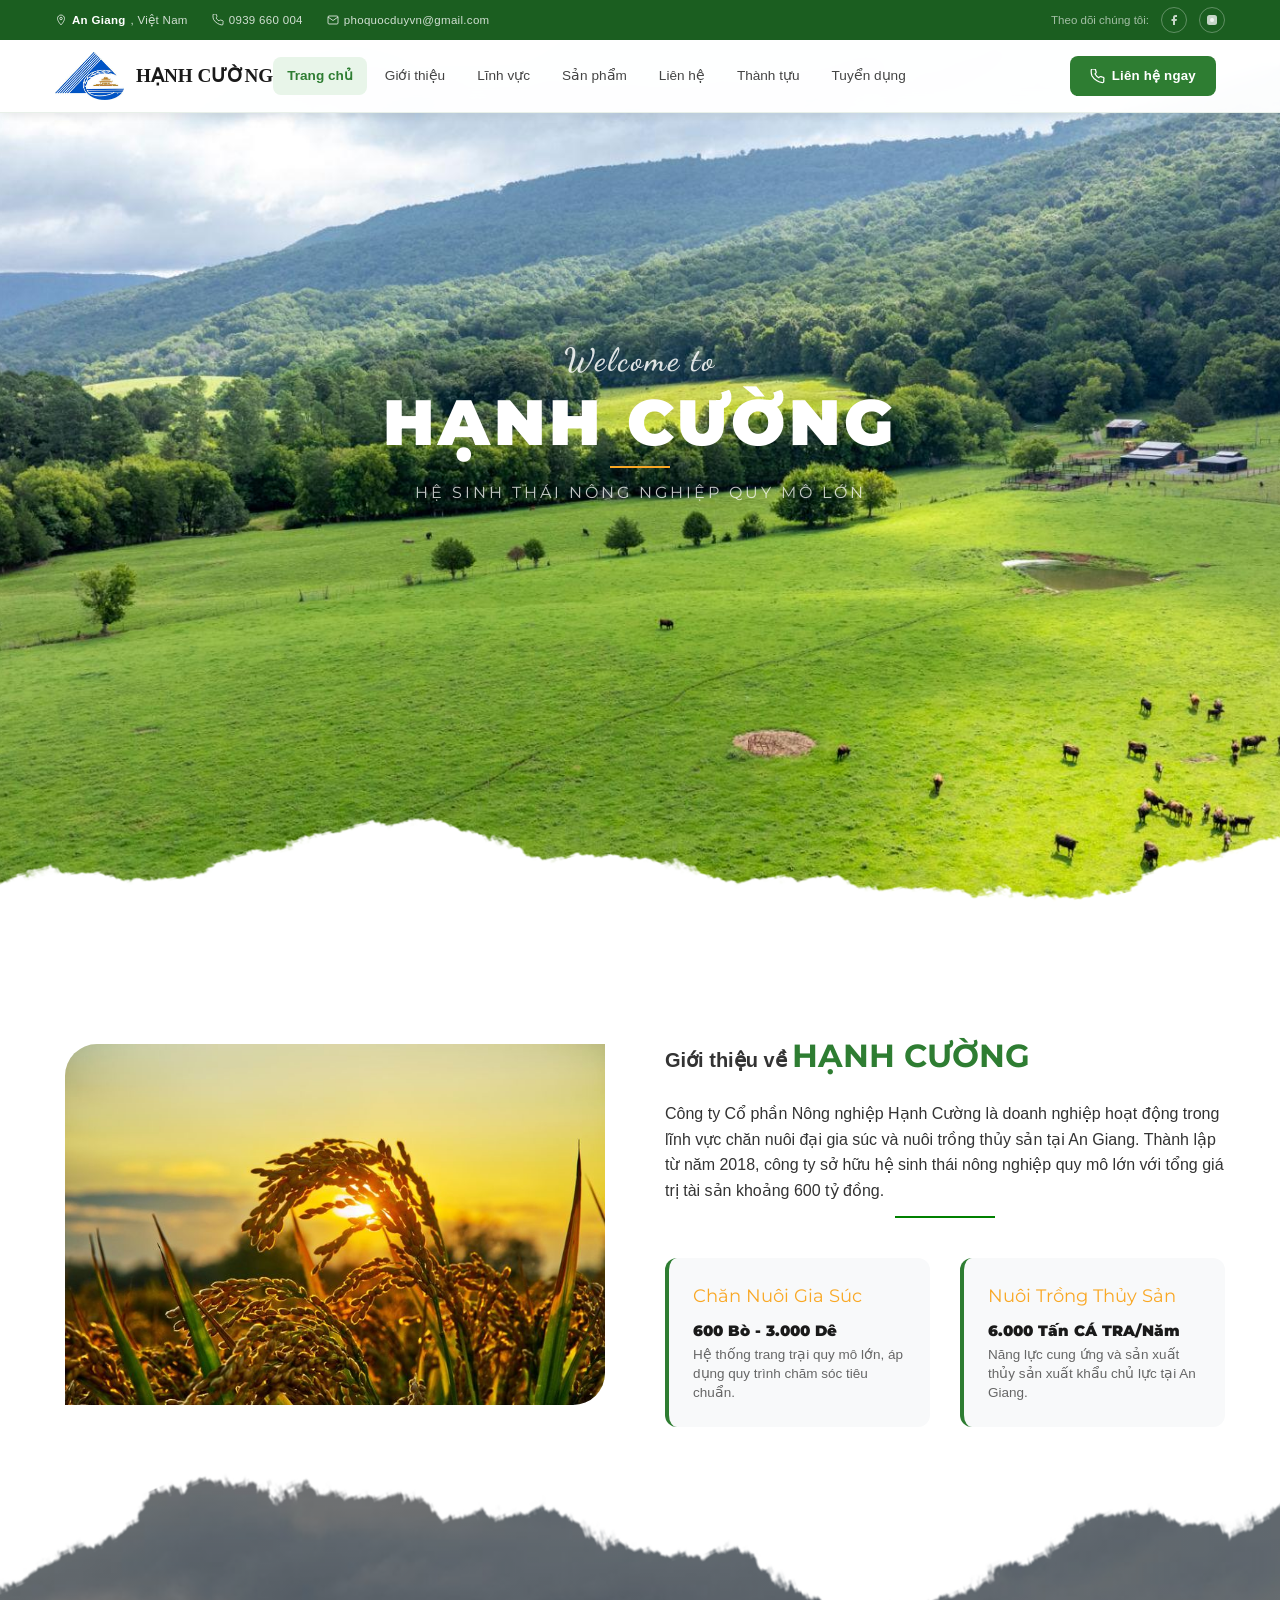
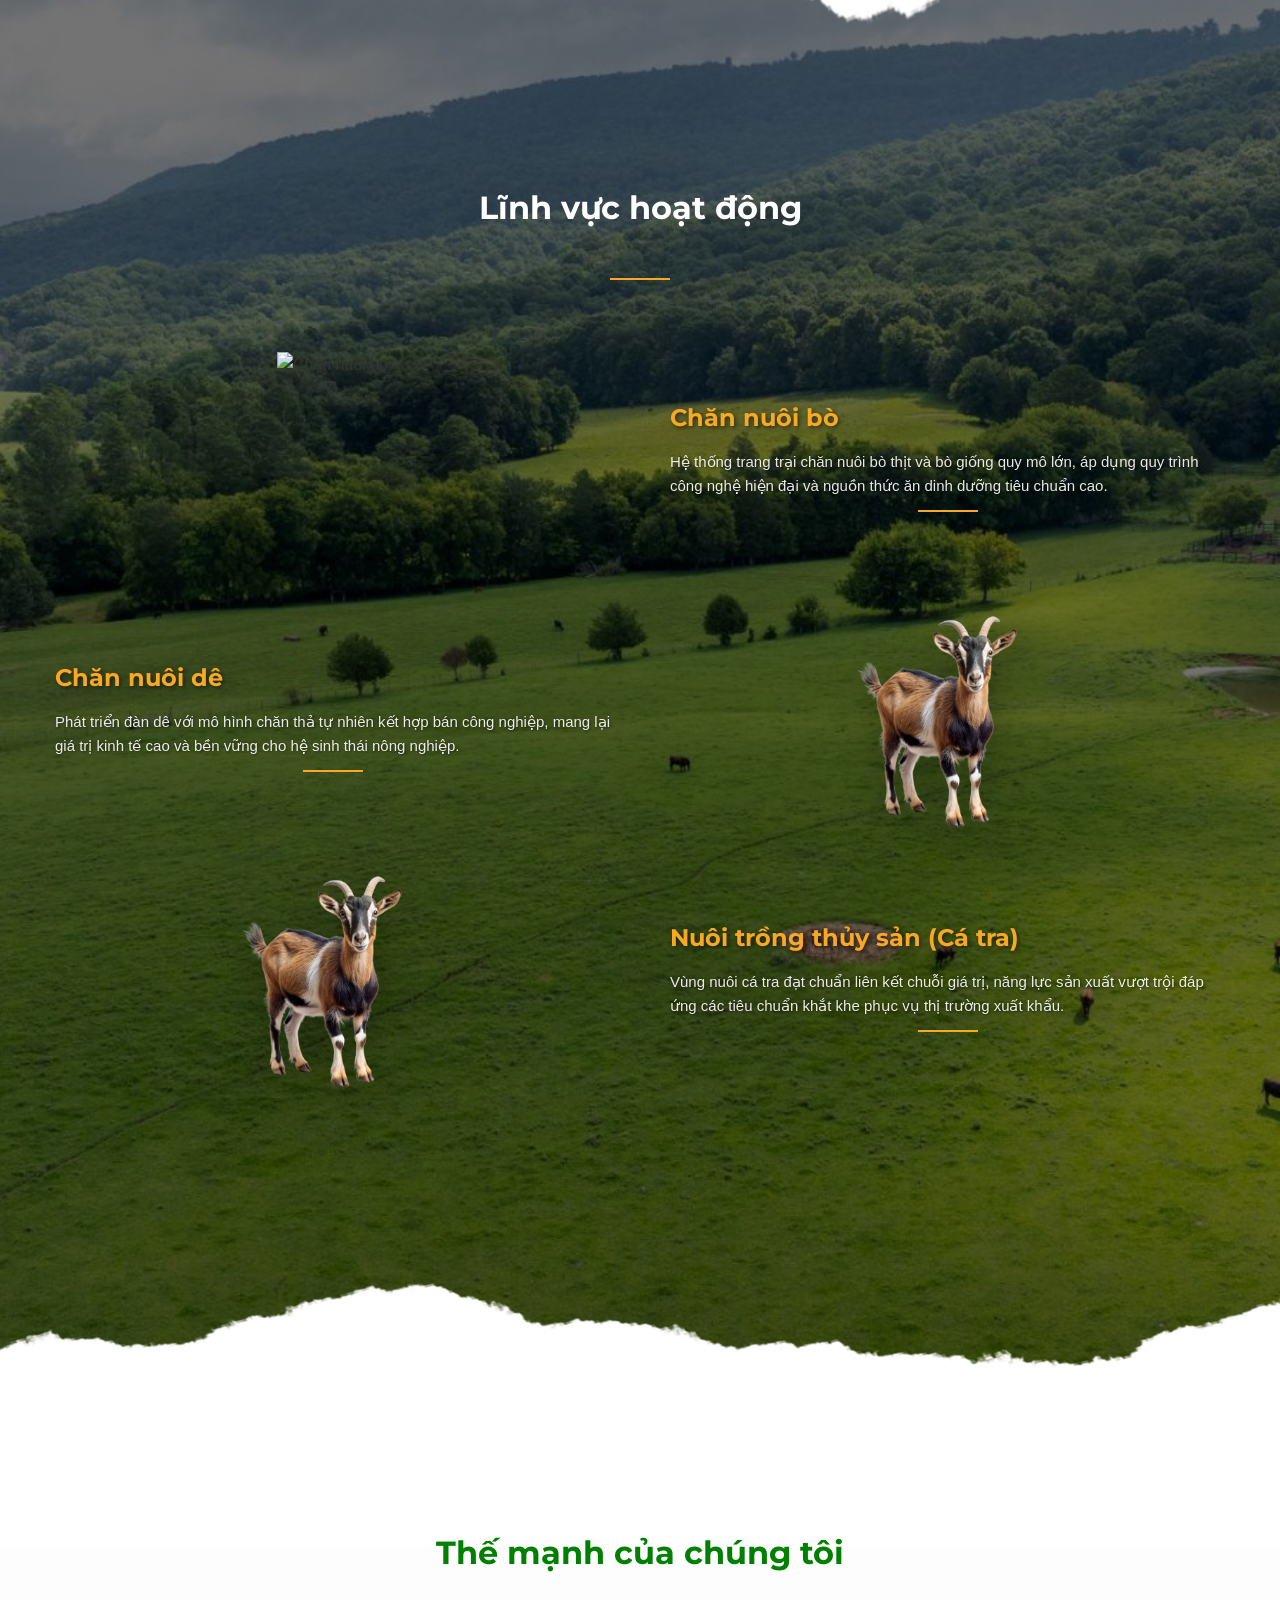
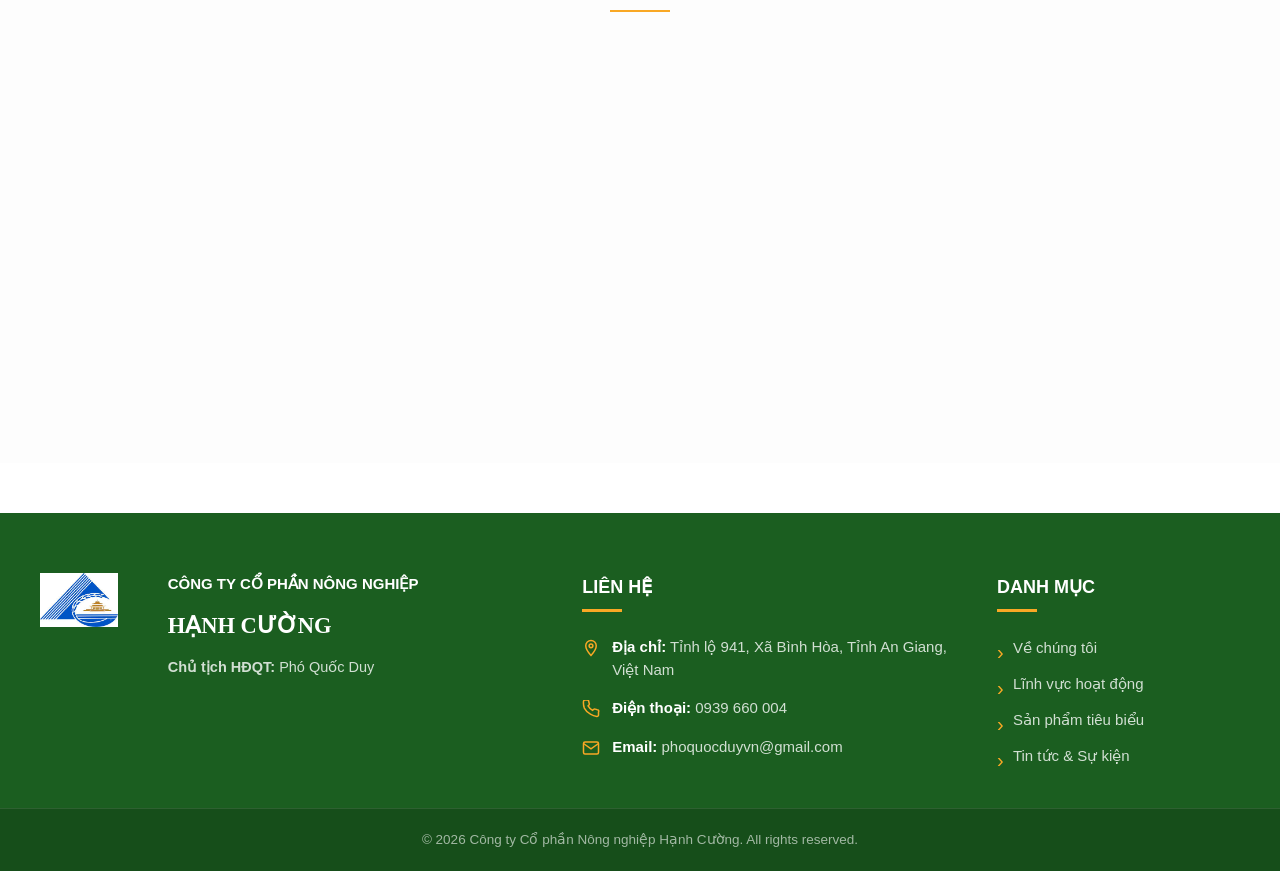
==== index.html @ dcb70ba4 "Add initial HTML structure and CSS styles for Hạnh Cường website - Created index.html with header, b" ====
<!DOCTYPE html>
<html lang="en">

<head>
    <meta charset="UTF-8">
    <meta name="viewport" content="width=device-width, initial-scale=1.0">
    <title>Document</title>
    <link href="https://fonts.googleapis.com/css2?family=Dancing+Script:wght@600&family=Montserrat:wght@900&display=swap" rel="stylesheet">
    <link rel="stylesheet" href="https://unpkg.com/aos@next/dist/aos.css" />
    <link rel="stylesheet" href="style.css">
</head>

<body>
    <!-- navbar -->
    <header class="header">
        <div class="top-bar">
            <div class="top-bar-inner"> 
                <div class="top-bar-left">
                    <span>
                        <svg width="12" height="12" fill="none" stroke="rgba(255,255,255,0.75)" stroke-width="2"
                            viewBox="0 0 24 24">
                            <path d="M12 2C8.13 2 5 5.13 5 9c0 5.25 7 13 7 13s7-7.75 7-13c0-3.87-3.13-7-7-7z" />
                            <circle cx="12" cy="9" r="2.5" />
                        </svg>
                        <strong>An Giang</strong>, Việt Nam
                    </span>
                    <span>
                        <svg width="12" height="12" fill="none" stroke="rgba(255,255,255,0.75)" stroke-width="2"
                            viewBox="0 0 24 24">
                            <path
                                d="M22 16.92v3a2 2 0 01-2.18 2 19.79 19.79 0 01-8.63-3.07A19.5 19.5 0 013.07 10.8 19.79 19.79 0 012 2.18 2 2 0 014 0h3a2 2 0 012 1.72c.127.96.361 1.903.7 2.81a2 2 0 01-.45 2.11L8.09 7.91a16 16 0 006 6l1.27-1.27a2 2 0 012.11-.45c.907.339 1.85.573 2.81.7A2 2 0 0122 16z" />
                        </svg>
                        0939 660 004
                    </span>
                    <span>
                        <svg width="12" height="12" fill="none" stroke="rgba(255,255,255,0.75)" stroke-width="2"
                            viewBox="0 0 24 24">
                            <path d="M4 4h16c1.1 0 2 .9 2 2v12c0 1.1-.9 2-2 2H4c-1.1 0-2-.9-2-2V6c0-1.1.9-2 2-2z" />
                            <polyline points="22,6 12,13 2,6" />
                        </svg>
                        phoquocduyvn@gmail.com
                    </span>
                </div>
                <div class="top-bar-right">
                    <span class="follow-label">Theo dõi chúng tôi:</span>
                    <a href="#" class="top-social">
                        <svg viewBox="0 0 24 24">
                            <path d="M18 2h-3a5 5 0 00-5 5v3H7v4h3v8h4v-8h3l1-4h-4V7a1 1 0 011-1h3z" />
                        </svg>
                    </a>
                    <a href="#" class="top-social">
                        <svg viewBox="0 0 24 24">
                            <rect x="2" y="2" width="20" height="20" rx="5" ry="5" />
                            <path d="M16 11.37A4 4 0 1112.63 8 4 4 0 0116 11.37z" />
                            <line x1="17.5" y1="6.5" x2="17.51" y2="6.5" />
                        </svg>
                    </a>
                </div>
            </div>
        </div>
 
        <div class="container">
            <nav class="navbar">
                <a href="#" class="logo">
                    <img src="images/logo.png" alt="Logo Hạnh Cường">
                    <div class="logo-name">
                        <strong>HẠNH CƯỜNG</strong>
                        <!-- <small>Nông sản Việt Nam</small> -->
                    </div>
                </a>
 
                <ul class="nav-menu">
                    <li class="active"><a href="#">Trang chủ</a></li>
                    <li><a href="#">Giới thiệu</a></li>
                    <li><a href="#">Lĩnh vực</a></li>
                    <li><a href="#">Sản phẩm </a></li>
                    <li><a href="#">Liên hệ</a></li>
                    <li><a href="#">Thành tựu</a></li>
                    <li><a href="#">Tuyển dụng</a></li>
                </ul>
 
                <a href="#" class="btn-contact">
                    <svg width="15" height="15" fill="none" stroke="#fff" stroke-width="2" viewBox="0 0 24 24"><path d="M22 16.92v3a2 2 0 01-2.18 2 19.79 19.79 0 01-8.63-3.07A19.5 19.5 0 013.07 10.8 19.79 19.79 0 012 2.18 2 2 0 014 0h3a2 2 0 012 1.72c.127.96.361 1.903.7 2.81a2 2 0 01-.45 2.11L8.09 7.91a16 16 0 006 6l1.27-1.27a2 2 0 012.11-.45c.907.339 1.85.573 2.81.7A2 2 0 0122 16z"/></svg>
                    Liên hệ ngay
                </a>
            </nav>
        </div>
    </header>

    <!-- banner -->
    <section class="banner">
        <div class="banner-content">
            <span class="welcome-label">Welcome to</span>
            <h1>HẠNH CƯỜNG</h1>
            <div class="title-divider"></div>
            <p>Hệ sinh thái nông nghiệp quy mô lớn</p>
        </div>
    </section>

    <!-- giới thiệu sơ lược -->
    <section class="about">
        <div class="container">
        
            <div class="about-picture">
                <img src="images/background_banner.jpg" data-aos="fade-right">
            </div>
            
            <div class="about-content">
                <h2>
                    Giới thiệu về <span>HẠNH CƯỜNG</span>
                </h2>

                <p>Công ty Cổ phần Nông nghiệp Hạnh Cường là doanh nghiệp hoạt động trong lĩnh vực chăn nuôi đại gia súc và nuôi trồng thủy sản tại An Giang. Thành lập từ năm 2018, công ty sở hữu hệ sinh thái nông nghiệp quy mô lớn với tổng giá trị tài sản khoảng 600 tỷ đồng.</p>

                <div class="title-divider" ></div>

                <!-- số liệu nổi bật -->
                <div class="container-center">
                    <div class="stats-grid">
                        <div class="stat-item">
                            <div class="stat-title">Chăn Nuôi Gia Súc</div>
                            <div class="stat-number">600 Bò - 3.000 Dê</div>
                            <div class="stat-label">Hệ thống trang trại quy mô lớn, áp dụng quy trình chăm sóc tiêu chuẩn.</div>
                        </div>

                        <div class="stat-item">
                            <div class="stat-title">Nuôi Trồng Thủy Sản</div>
                            <div class="stat-number">6.000 Tấn CÁ TRA/Năm</div>
                            <div class="stat-label">Năng lực cung ứng và sản xuất thủy sản xuất khẩu chủ lực tại An Giang.</div>
                        </div>
                    </div>
                </div>
            </div>
        </div>
    </section>

    <!-- lĩnh vực hoạt động -->
    <section class="fields">
        <div class="container-fields">
            <h2>
                Lĩnh vực hoạt động
            </h2>

            <div class="title-divider"></div>

            <div class="fields-list">
            
                <div class="field-row">
                    <div class="field-image" data-aos="fade-right">
                        <img src="images/cow-transparent.png" alt="Chăn nuôi bò">
                    </div>
                    <div class="field-info">
                        <h3>Chăn nuôi bò</h3>
                        <p>Hệ thống trang trại chăn nuôi bò thịt và bò giống quy mô lớn, áp dụng quy trình công nghệ hiện đại và nguồn thức ăn dinh dưỡng tiêu chuẩn cao.</p>
                        <div class="title-divider"></div>
                    </div>
                </div>

                <div class="field-row reverse">
                    <div class="field-image" data-aos="fade-left">
                        <img src="images/goat-transparent.png" alt="Chăn nuôi dê">
                    </div>
                    <div class="field-info">
                        <h3>Chăn nuôi dê</h3>
                        <p>Phát triển đàn dê với mô hình chăn thả tự nhiên kết hợp bán công nghiệp, mang lại giá trị kinh tế cao và bền vững cho hệ sinh thái nông nghiệp.</p>
                        <div class="title-divider"></div>
                    </div>
                </div>

                <div class="field-row">
                    <div class="field-image" data-aos="fade-right">
                        <img src="images/goat-transparent.png" alt="Nuôi trồng thủy sản">
                    </div>
                    <div class="field-info">
                        <h3>Nuôi trồng thủy sản (Cá tra)</h3>
                        <p>Vùng nuôi cá tra đạt chuẩn liên kết chuỗi giá trị, năng lực sản xuất vượt trội đáp ứng các tiêu chuẩn khắt khe phục vụ thị trường xuất khẩu.</p>
                        <div class="title-divider"></div>
                    </div>
                </div>
            </div>
        </div>
    </section>
    <!-- thế mạnh -->
    <section class="strengths">
        <div class="container-strengths">
            <h2>Thế mạnh của chúng tôi</h2>

            <div class="title-divider"></div>

            <div class="strengths-grid">
                
                <div class="strength-card" data-aos="fade-up" data-aos-delay="100">
                    <div class="strength-icon">🏭</div>
                    <h3>Quy mô sản xuất lớn</h3>
                    <p>Sở hữu hệ thống trang trại tập trung quy mô lớn, áp dụng công nghệ hiện đại mang lại năng suất và sản lượng vượt trội.</p>
                </div>

                <div class="strength-card" data-aos="fade-up" data-aos-delay="200">
                    <div class="strength-icon">💰</div>
                    <h3>Tổng tài sản 600 tỷ</h3>
                    <p>Tiềm lực tài chính vững mạnh đảm bảo khả năng đầu tư dài hạn vào công nghệ, hạ tầng và mở rộng chuỗi cung ứng.</p>
                </div>

                <div class="strength-card" data-aos="fade-up" data-aos-delay="300">
                    <div class="strength-icon">🛠️</div>
                    <h3>Kinh nghiệm vận hành</h3>
                    <p>Đội ngũ chuyên gia và nhân sự dày dặn kinh nghiệm, làm chủ quy trình kỹ thuật chăn nuôi và kiểm soát dịch bệnh nghiêm ngặt.</p>
                </div>

                <div class="strength-card" data-aos="fade-up" data-aos-delay="400">
                    <div class="strength-icon">🌱</div>
                    <h3>Phát triển bền vững</h3>
                    <p>Cam kết phát triển mô hình nông nghiệp sạch tuần hoàn, bảo vệ môi trường sinh thái và đồng hành cùng cộng đồng.</p>
                </div>

            </div>
        </div>
    </section>



    <footer class="footer">
        <div class="container-footer">
            <div class="footer-grid">
                
                <div class="footer-col footer-logo-col">
                    <img src="images/logo.png" class="footer-logo-img" alt="Logo Hạnh Cường">
                </div>

                <div class="footer-col footer-info-col">
                    <p class="company-name">CÔNG TY CỔ PHẦN NÔNG NGHIỆP</p>
                    <h2 class="name-strong">HẠNH CƯỜNG</h2>
                    <p class="company-chairman"><strong>Chủ tịch HĐQT:</strong> Phó Quốc Duy</p>
                </div>

                <div class="footer-col">
                    <h4>Liên hệ</h4>
                    <ul class="footer-contact">
                        <li>
                            <svg width="18" height="18" fill="none" stroke="var(--secondary-color)" stroke-width="2" viewBox="0 0 24 24"><path d="M12 2C8.13 2 5 5.13 5 9c0 5.25 7 13 7 13s7-7.75 7-13c0-3.87-3.13-7-7-7z" /><circle cx="12" cy="9" r="2.5" /></svg>
                            <span><strong>Địa chỉ:</strong> Tỉnh lộ 941, Xã Bình Hòa, Tỉnh An Giang, Việt Nam</span>
                        </li>
                        <li>
                            <svg width="18" height="18" fill="none" stroke="var(--secondary-color)" stroke-width="2" viewBox="0 0 24 24"><path d="M22 16.92v3a2 2 0 01-2.18 2 19.79 19.79 0 01-8.63-3.07A19.5 19.5 0 013.07 10.8 19.79 19.79 0 012 2.18 2 2 0 014 0h3a2 2 0 012 1.72c.127.96.361 1.903.7 2.81a2 2 0 01-.45 2.11L8.09 7.91a16 16 0 006 6l1.27-1.27a2 2 0 012.11-.45c.907.339 1.85.573 2.81.7A2 2 0 0122 16z"/></svg>
                            <span><strong>Điện thoại:</strong> 0939 660 004</span>
                        </li>
                        <li>
                            <svg width="18" height="18" fill="none" stroke="var(--secondary-color)" stroke-width="2" viewBox="0 0 24 24"><path d="M4 4h16c1.1 0 2 .9 2 2v12c0 1.1-.9 2-2 2H4c-1.1 0-2-.9-2-2V6c0-1.1.9-2 2-2z" /><polyline points="22,6 12,13 2,6" /></svg>
                            <span><strong>Email:</strong> phoquocduyvn@gmail.com</span>
                        </li>
                    </ul>
                </div>

                <div class="footer-col">
                    <h4>DANH MỤC</h4>
                    <ul class="footer-links">
                        <li><a href="#">Về chúng tôi</a></li>
                        <li><a href="#">Lĩnh vực hoạt động</a></li>
                        <li><a href="#">Sản phẩm tiêu biểu</a></li>
                        <li><a href="#">Tin tức & Sự kiện</a></li>
                    </ul>
                </div>

            </div>
        </div>
        
        <div class="footer-bottom">
            <p>&copy; 2026 Công ty Cổ phần Nông nghiệp Hạnh Cường. All rights reserved.</p>
        </div>
    </footer>


    <script src="https://unpkg.com/aos@next/dist/aos.js"></script>
    <script>
        AOS.init({
            duration: 1000, /* Tốc độ chạy hiệu ứng: 1 giây */
            once: true      /* Chỉ chạy hiệu ứng 1 lần duy nhất khi cuộn xuống */
        });
    </script>
</body>

</html>
---- style.css ----
:root {
    --primary-color: #2E7D32;
    --primary-hover: #1B5E20;

    --secondary-color: #F9A825;

    --text-color: #333333;
    --text-light: #666666;

    --bg-color: #FFFFFF;
    --bg-light: #F8F9FA;

    --border-color: #E5E5E5;

    --shadow: rgba(0, 0, 0, 0.1);
}

* {
    margin: 0;
    padding: 0;
    box-sizing: border-box;
}

body {
    font-family: arial, sans-serif;
    line-height: 1.6;
    color: #333;
    font-size: 16px;
}

a {
    text-decoration: none;
    color: inherit;
}

ul {
    list-style: none;
}

/* top bar */
.top-bar {
    background: var(--primary-hover);
    padding: 7px 0;

}

.top-bar-left {
    display: flex;
    gap: 24px;
    align-items: center;
}

.top-bar-left span {
    font-size: 0.72rem;
    color: rgba(255, 255, 255, 0.8);
    letter-spacing: 0.3px;
    display: flex;
    align-items: center;
    gap: 5px;
}

.top-bar-left strong {
    color: #fff;
}

.top-bar-right {
    display: flex;
    gap: 12px;
    align-items: center;
}

.top-bar-inner {
    max-width: 1200px;
    margin: 0 auto;
    padding: 0 15px;
    display: flex;
    justify-content: space-between;
    align-items: center;
}

.follow-label {
    font-size: 0.72rem;
    color: rgba(255, 255, 255, 0.6);
}

.top-social {
    width: 26px;
    height: 26px;
    border-radius: 50%;
    border: 1px solid rgba(255, 255, 255, 0.3);
    display: flex;
    align-items: center;
    justify-content: center;
    transition: border-color 0.2s;
}

.top-social:hover {
    border-color: rgba(255, 255, 255, 0.7);
}

.top-social svg {
    width: 12px;
    height: 12px;
    fill: rgba(255, 255, 255, 0.75);
    stroke: none;
}

/* navbar */
.navbar {
    height: 72px;
    display: flex;
    align-items: center;
    justify-content: space-between;
}

.logo {
    display: flex;
    align-items: center;
    gap: 12px;
    color: var(--text-color);
}

.logo img {
    height: 48px;
    width: auto;
}

.logo-name {
    display: flex;
    flex-direction: column;
    line-height: 1.2;
}

.logo-name strong {
    font-family: 'Fraunces', serif;
    font-size: 1.2rem;
    font-weight: 700;
    color: #1a1a1a;
}

.logo-name small {
    font-size: 0.62rem;
    color: #7a9e7a;
    letter-spacing: 2.5px;
    text-transform: uppercase;
}

.nav-menu {
    display: flex;
    gap: 4px;
}

.nav-menu li a {
    display: block;
    padding: 8px 14px;
    font-size: 0.85rem;
    font-weight: 500;
    color: #444;
    border-radius: 8px;
    transition: all 0.2s;
    position: relative;
}

.nav-menu li a:hover {
    color: var(--primary-color);
    background: #f0f7f0;
}

.nav-menu li.active a {
    color: var(--primary-color);
    background: #e8f5e9;
    font-weight: 600;
}

.tag-new {
    background: #FFF8E1;
    color: #E65100;
    font-size: 0.62rem;
    font-weight: 700;
    padding: 2px 7px;
    border-radius: 20px;
    letter-spacing: 0.5px;
    text-transform: uppercase;
    margin-left: 4px;
    vertical-align: middle;
}

.btn-contact {
    display: flex;
    align-items: center;
    gap: 7px;
    padding: 9px 20px;
    background: var(--primary-color);
    color: white;
    border-radius: 8px;
    font-size: 0.83rem;
    font-weight: 600;
    letter-spacing: 0.2px;
    transition: background 0.2s;

    transform: translateX(150px);
}

.btn-contact:hover {
    background: var(--primary-hover);
}

/* header */
.header {
    position: fixed;
    top: 0;
    left: 0;
    width: 100%;
    z-index: 1000;
    background: rgba(255, 255, 255, 0.97);
    backdrop-filter: blur(10px);
    box-shadow: 0 2px 10px var(--shadow);
    border-bottom: 1px solid #e8f0e9;
    overflow: visible;
    /* thêm dòng này */
}
/* footer */
.footer {
    background-color: var(--primary-hover); 
    color: rgba(255, 255, 255, 0.8);
    padding-top: 60px;
    font-size: 15px;
    margin-top: 50px;
    width: 100%;
}

.container-footer {
    max-width: 1400px; 
    margin: 0 auto;
    padding: 0 40px; 
}

.footer-grid {
    display: grid;
    /* Cột 1 tự co giãn theo ảnh logo (auto), 3 cột còn lại chia tỷ lệ không gian hợp lý */
    grid-template-columns: auto 1.5fr 1.5fr 1fr; 
    gap: 50px; 
    margin-bottom: 40px;
}

.footer-col {
    width: 100%;
}

/* Cột chứa ảnh Logo */
.footer-logo-col {
    display: flex;
    justify-content: flex-start;
    align-items: flex-start;
}

.footer-logo-img {
    height: 54px; /* Tăng kích thước nhẹ để cân xứng khi đứng riêng một mình */
    width: auto;
}
.name-strong {
    font-family: 'Fraunces', serif;
    font-size: 36;
    font-weight: 700;
    color: white;
    margin-bottom: 12px;


}
/* Cột thông tin chữ của công ty */
.footer-info-col {
    display: flex;
    flex-direction: column;
}

.footer-brand-name {
    font-family: 'Montserrat', sans-serif;
    font-size: 1.3rem;
    font-weight: 700;
    color: #ffffff;
    margin-bottom: 12px;
}

.company-name {
    font-weight: 700;
    color: #ffffff;
    margin-bottom: 14px;
    font-size: 15px;
    line-height: 1.4;
}

.company-chairman {
    font-size: 14.5px;
}

/* Tiêu đề các cột sau */
.footer-col h4 {
    color: #ffffff;
    font-size: 18px;
    margin-bottom: 24px;
    text-transform: uppercase;
    position: relative;
    padding-bottom: 10px;
}

.footer-col h4::after {
    content: '';
    position: absolute;
    left: 0;
    bottom: 0;
    width: 40px;
    height: 3px;
    background: var(--secondary-color);
}

/* Danh sách liên hệ */
.footer-contact {
    display: flex;
    flex-direction: column;
    gap: 16px;
}

.footer-contact li {
    display: flex;
    align-items: flex-start;
    gap: 12px;
    line-height: 1.5;
}

.footer-contact li svg {
    flex-shrink: 0;
    margin-top: 3px;
}

.footer-contact strong {
    color: #ffffff;
}


/* Danh sách liên kết nhanh */
.footer-links {
    display: flex;
    flex-direction: column;
    gap: 12px;
}

.footer-links li a {
    transition: all 0.3s ease;
    position: relative;
    padding-left: 16px;
}

.footer-links li a::before {
    content: '›';
    position: absolute;
    left: 0;
    top: -3px;
    font-size: 20px;
    color: var(--secondary-color);
    transition: transform 0.3s ease;
}

.footer-links li a:hover {
    color: var(--secondary-color);
}

.footer-links li a:hover::before {
    transform: translateX(4px);
}

/* Thanh Bản quyền dưới đáy */
.footer-bottom {
    background-color: #164e1a;
    padding: 20px 0;
    text-align: center;
    border-top: 1px solid rgba(255, 255, 255, 0.1);
    width: 100%;
}

.footer-bottom p {
    margin: 0;
    font-size: 13.5px;
    color: rgba(255, 255, 255, 0.6);
}


/* index */
.banner {
    position: relative;
    height: 120vh;
    background: url(images/background-banner-2.jpg) no-repeat center/cover;
    display: flex;
    justify-content: center;
    align-items: center;
    overflow: visible;
}

.banner-content .welcome-label {
    font-family: 'Dancing Script', cursive;
    font-size: 2rem;
    font-weight: 600;
    color: rgba(255, 255, 255, 0.85);
    letter-spacing: 2px;
    display: block;
    margin-bottom: 4px;
}

.banner-content {
    text-align: center;
    color: white;
    z-index: 1;
    transform: translateY(-120px);
}

.banner-content h1 {
    font-family: 'Montserrat', sans-serif;
    font-size: 4rem;
    font-weight: 900;
    color: #ffffff;
    letter-spacing: 4px;
    text-transform: uppercase;
    line-height: 1;
}

.banner-content p {
    font-family: 'Montserrat', sans-serif;
    font-size: 1rem;
    color: rgba(255, 255, 255, 0.75);
    letter-spacing: 3px;
    text-transform: uppercase;
}

.banner::after {
    content: '';
    position: absolute;
    bottom: -1px;
    left: 0;
    width: 100%;
    height: 500px;
    background: #ffffff;
    -webkit-mask: url(images/torn-edge.png) bottom/100% 100% no-repeat;
    mask: url(images/torn-edge.png) bottom/100% 100% no-repeat;
    pointer-events: none;
    z-index: 2;
}

.title-divider {
    width: 60px;
    height: 2px;
    background: var(--secondary-color);
    margin: 12px auto;
}

.about-content .title-divider{
    width: 100px;
    height: 2px;
    background: green;
    margin: 12px auto;
}
.about {
    position: relative;
    z-index: 5;
    
    margin-top: -50px;
}

.about-content {
    flex: 1;
    /* max-width: 900px;
    margin: 0 auto; */
}



.container {
    max-width: 1200px;
    margin: 0 auto;
    padding: 0 15px;

    display: flex;
    align-items: center;
    gap: 50px;

    justify-content: space-between;
}

.about-picture {
    flex: 1;
    text-align: center;
}

.about-picture img,
.about-picture video {
    width: 100%;       /* Đổi max-width thành width: 100% để ảnh tự co giãn điền đầy khối */
    max-width: 540px;  /* Tăng kích thước ảnh lên cho cân bằng với bên chữ */
    height: auto;      /* Đổi từ 400px thành auto để ảnh không bị méo */
    border-radius: 32px 0 32px 0;
    object-fit: cover;
    
}

.about-content h2 {
    font-size: 20px;
    margin-bottom: 20px;
}

.about-content p {
    line-height: 1.6;
    color: #333;
}
.about-content h2 span {
    font-family: 'Montserrat', serif;
    color: var(--primary-color);
    font-size: 32px;
}

.stats-grid {
    display: flex;
    flex-direction: row;
    align-items: stretch;
    
    gap: 30px; 
}
.stat-item {
    flex: 1;
    display: flex;
    flex-direction: column;
    
    background: #f8f9fa;          
    padding: 24px;          
    border-radius: 12px;         
    border-left: 4px solid var(--primary-color); 
    text-align: left;
    transition: transform 0.3s ease, box-shadow 0.3s ease;
}
.stat-title {
    font-family: 'Montserrat', serif;
    font-size: 18px;
    color: var(--secondary-color);
    margin-bottom: 12px;
}
.container-center {
    margin-top: 40px;
    width: 100%;
}


/* Hiệu ứng nhấc lên nhẹ khi di chuột vào */
.stat-item:hover {
    transform: translateY(-5px);
    box-shadow: 0 10px 20px rgba(0, 0, 0, 0.05);
    background: #ffffff;         /* Đổi sang nền trắng khi hover */
    border-left-color: var(--secondary-color); /* Đổi vạch màu cam khi hover */
}

/* Cấu trúc con số */
.stat-number {
    font-family: 'Montserrat', sans-serif;
    font-size: 15px;
    font-weight: 900;
    color: #1a1a1a;              /* Màu chữ tối để sang hơn */
    line-height: 1.2;
    margin-bottom: 6px;
}

/* Cấu trúc dòng chữ mô tả */
.stat-label {
    font-size: 13.5px;
    color: #666;
    font-weight: 500;
    line-height: 1.4;
}

/* lĩnh vực hoạt động  */

.fields {
    position: relative;
    height: 180vh;
    background: linear-gradient(rgba(0, 0, 0, 0.55), rgba(0, 0, 0, 0.55)), url(images/background-banner-2.jpg) no-repeat center/cover;    display: flex;
    justify-content: center;
    align-items: center;
    overflow: visible;
}

.fields::after {
    content: '';
    position: absolute;
    top: -1px;
    left: 0;
    width: 100%;
    height: 300px;
    background: #ffffff;
    -webkit-mask: url(images/torn-edge-top.png) bottom/100% 100% no-repeat;
    mask: url(images/torn-edge-top.png) bottom/100% 100% no-repeat;
    pointer-events: none;
    z-index: 2; 
}
.fields::before {
    content: '';
    position: absolute;
    bottom: -100px;
    left: 0;
    width: 100%;
    height: 500px;
    background: #ffffff;
    -webkit-mask: url(images/torn-edge.png) bottom/100% 100% no-repeat;
    mask: url(images/torn-edge.png) bottom/100% 100% no-repeat;
    pointer-events: none;
    z-index: 2;
}

.container-fields {
    max-width: 1200px;
    margin: 0 auto;
    padding: 0 15px;

    display: flex;
    flex-direction: column;
    align-items: center;
    gap: 20px;
}
.container-fields h2 {
    font-family: 'Montserrat', serif;
    color: white;
    font-size: 32px;
    margin-bottom: 12px;
}

.fields-list {
    width: 100%;
    display: flex;
    flex-direction: column;
    gap: 40px; /* Khoảng cách giữa các dòng */
    margin-top: 40px;
}

/* Từng hàng: Chia đôi 50/50 bằng Flexbox */
.field-row {
    display: flex;
    align-items: center;
    width: 100%;
    gap: 60px;
}

/* Hàng có class .reverse sẽ đảo ảnh sang phải, chữ sang trái */
.field-row.reverse {
    flex-direction: row-reverse;
}

/* Khối chứa ảnh */
.field-image {
    flex: 1;
    display: flex;
    justify-content: center;
    align-items: center;
}

.field-image img {
    max-width: 100%;
    height: 220px; /* Định kích thước chiều cao cố định cho 3 ảnh đều nhau */
    object-fit: contain; /* Giữ nguyên tỷ lệ ảnh trong suốt không bị méo */
    filter: drop-shadow(0 10px 20px rgba(0, 0, 0, 0.3)); /* Tạo bóng đổ mượt cho ảnh tách nền */
}

/* Khối chứa nội dung mô tả */
.field-info {
    flex: 1;
    text-align: left; /* Căn chữ sát lề trái */
    color: #ffffff;
}

.field-info h3 {
    font-family: 'Montserrat', sans-serif;
    font-size: 24px;
    font-weight: 700;
    margin-bottom: 12px;
    text-shadow: 2px 2px 4px rgba(0, 0, 0, 0.5);
    color: var(--secondary-color); /* Lấy màu vàng cam làm điểm nhấn tiêu đề */
}

.field-info p {
    font-size: 15px;
    line-height: 1.6;
    color: rgba(255, 255, 255, 0.9);
    text-shadow: 1px 1px 3px rgba(0, 0, 0, 0.5);
}
/* thế mạnh */
.strengths {
    position: relative;
    padding: 80px 0; 
    background: #fdfdfd; 
    
    /* Sửa lại phần Flexbox ở đây */
    display: flex;
    flex-direction: column;    /* Xếp tiêu đề ở trên, grid ở dưới */
    justify-content: center;
    align-items: center;
    
    overflow: visible;
}
.container-strengths {
    max-width: 1200px;
    margin: 0 auto;
    padding: 0 15px;
    width: 100%;
    display: flex;
    flex-direction: column;
    align-items: center;
    gap: 20px;
}

.strengths h2 {
    font-family: 'Montserrat', sans-serif;
    color: green;
    font-size: 32px;
    font-weight: 700;
    margin: 0;

    position: relative;
    z-index: 5; 
    margin: 0;
}

/* Lưới chứa 4 cột nằm ngang */
.strengths-grid {
    display: flex;
    flex-direction: row;
    align-items: stretch; /* Ép cả 4 card luôn cao bằng nhau tuyệt đối */
    gap: 24px;
    width: 100%;
    margin-top: 30px;
}

/* Thiết kế thẻ Card thế mạnh */
.strength-card {
    flex: 1; /* Chia đều độ rộng 4 ô bằng nhau */
    background: #ffffff;
    padding: 30px 24px;
    border-radius: 16px;
    border: 1px solid #eaeaea;
    text-align: center;
    display: flex;
    flex-direction: column;
    align-items: center;
    transition: transform 0.3s ease, box-shadow 0.3s ease, border-color 0.3s ease;
}

/* Hiệu ứng tương tác sinh động khi di chuột qua */
.strength-card:hover {
    transform: translateY(-8px);
    border-color: var(--primary-color, green);
    box-shadow: 0 15px 35px rgba(0, 128, 0, 0.08); /* Đổ bóng mờ màu xanh nhẹ */
}

/* Khối chứa icon dạng tròn mềm mại */
.strength-icon {
    font-size: 32px;
    width: 70px;
    height: 70px;
    background: #f4fbf4; /* Nền xanh lá siêu nhạt */
    border-radius: 50%;
    display: flex;
    justify-content: center;
    align-items: center;
    margin-bottom: 20px;
}

.strength-card h3 {
    font-family: 'Montserrat', sans-serif;
    font-size: 18px;
    font-weight: 700;
    color: #1a1a1a;
    margin-bottom: 12px;
    line-height: 1.4;
}

.strength-card p {
    font-size: 15px;
    color: #555555;
    line-height: 1.6;
    margin: 0;
}
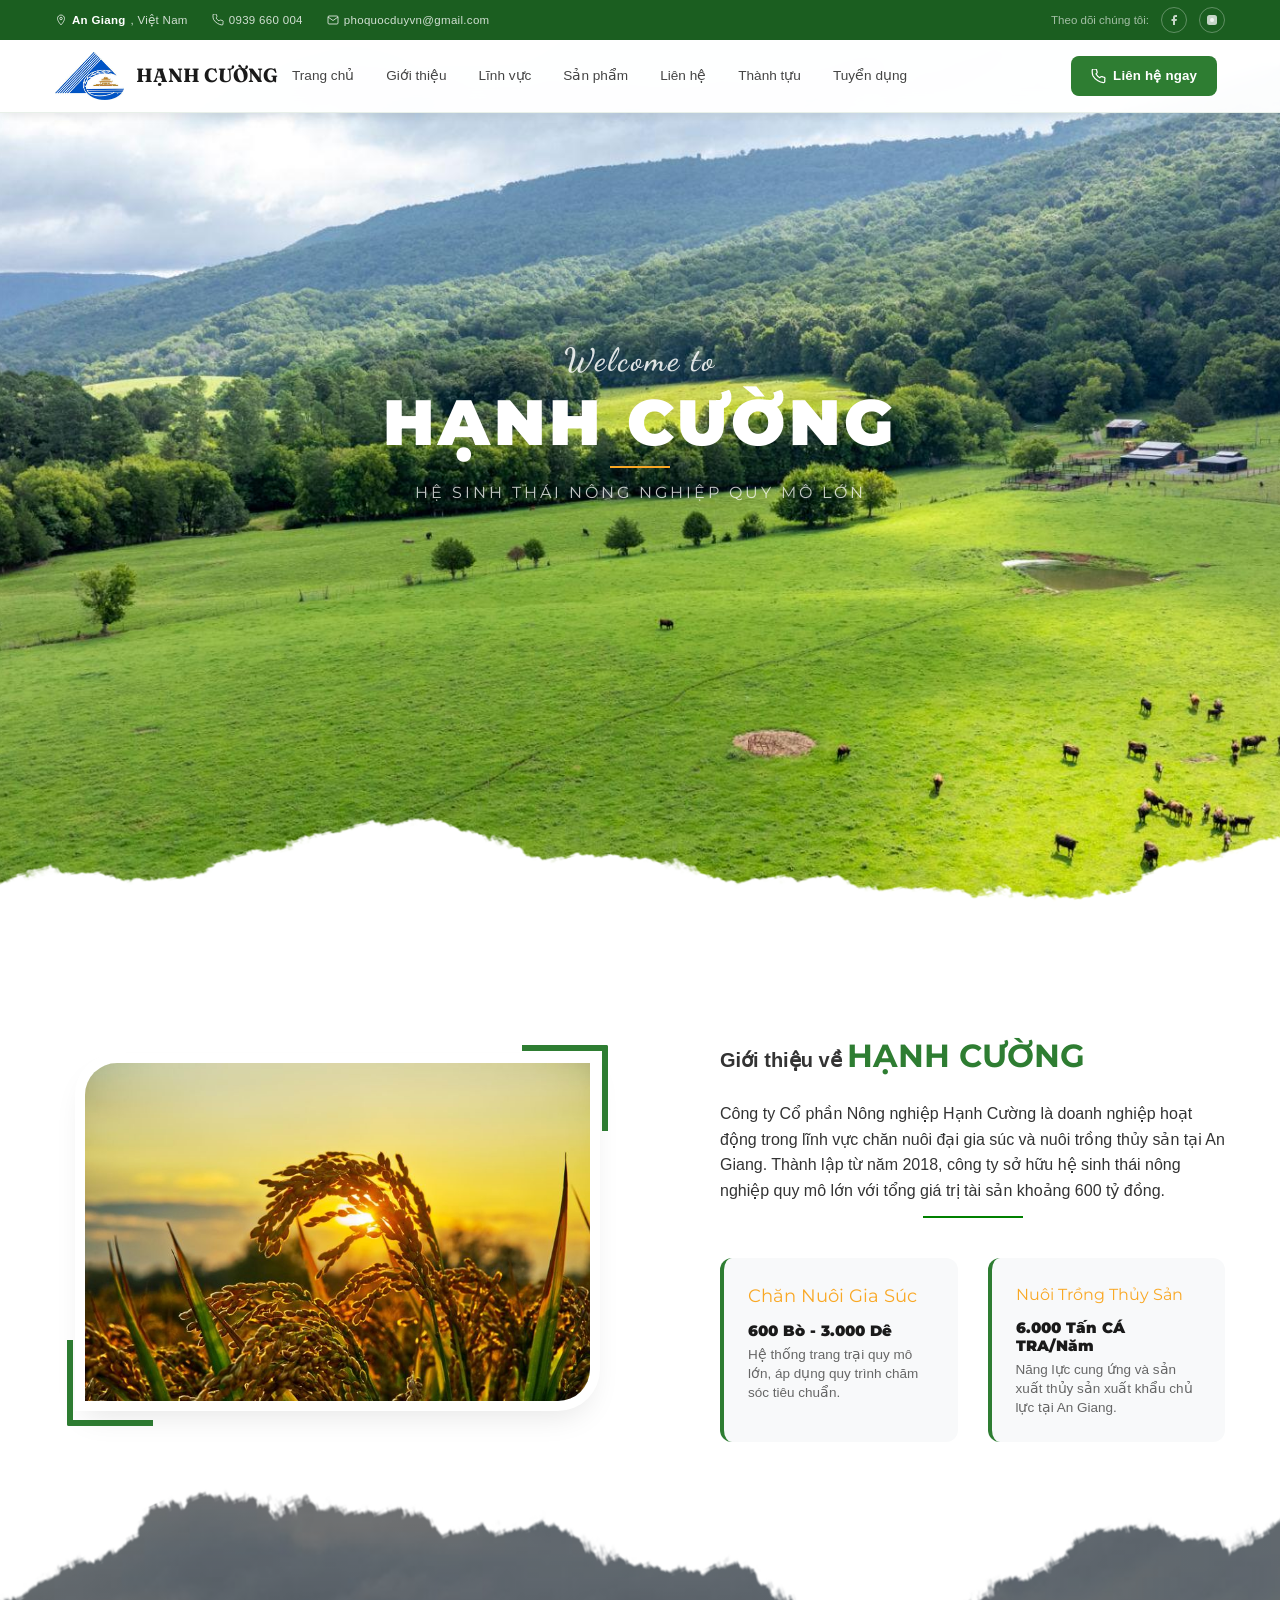
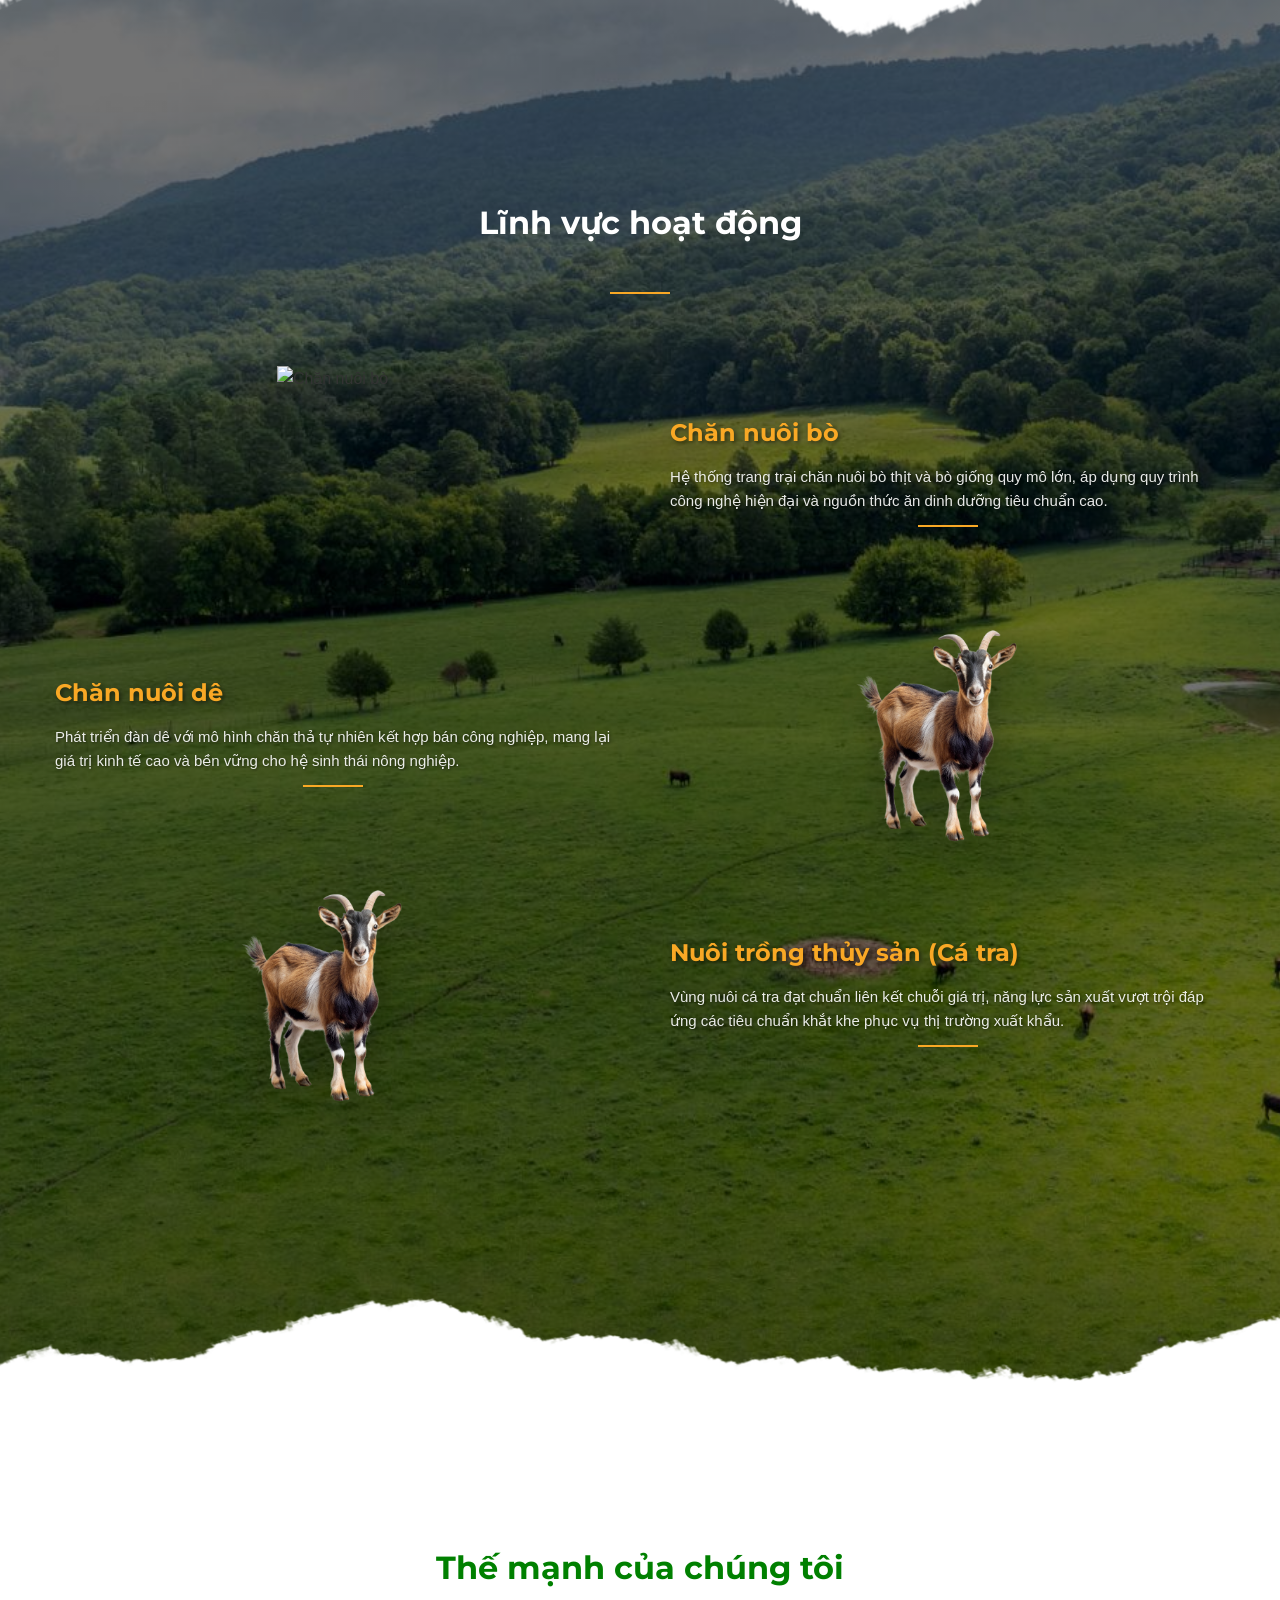
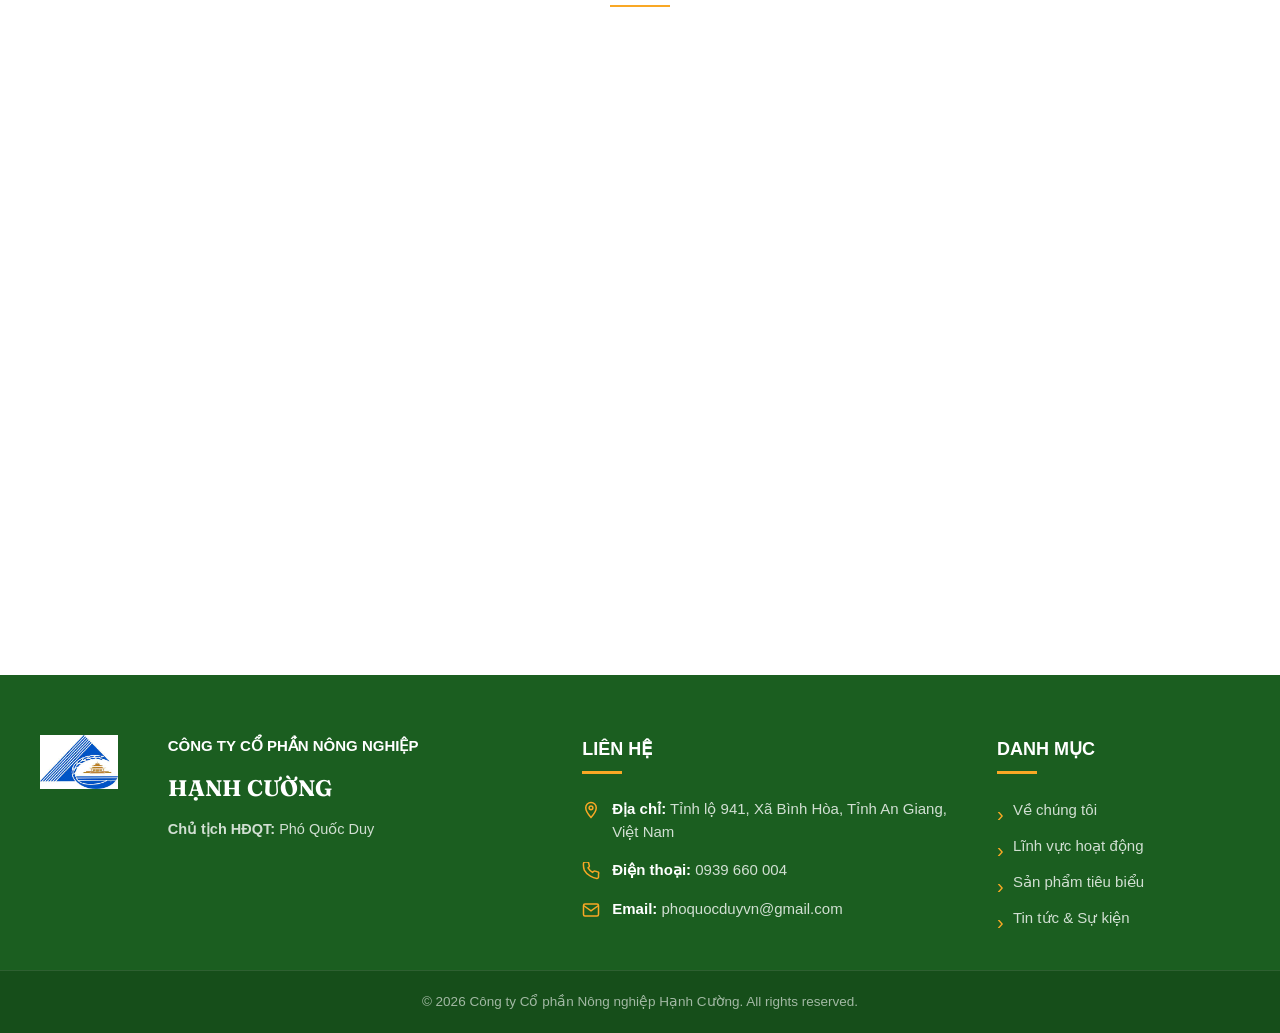
==== commit 0d3074df: "Update navigation links and add new fields and updating pages" ====
--- a/index.html
+++ b/index.html
@@ -4,9 +4,12 @@
 <head>
     <meta charset="UTF-8">
     <meta name="viewport" content="width=device-width, initial-scale=1.0">
-    <title>Document</title>
+    <title>Công ty cổ phần nông nghiệp Hạnh Cường</title>
     <link href="https://fonts.googleapis.com/css2?family=Dancing+Script:wght@600&family=Montserrat:wght@900&display=swap" rel="stylesheet">
     <link rel="stylesheet" href="https://unpkg.com/aos@next/dist/aos.css" />
+    <link href="https://fonts.googleapis.com/css2?family=Dancing+Script:wght@600&family=Fraunces:opsz,wght@9..144,700&family=Montserrat:wght@900&display=swap" rel="stylesheet">
+
+    <link rel="stylesheet" href="https://cdnjs.cloudflare.com/ajax/libs/font-awesome/6.7.2/css/all.min.css">
     <link rel="stylesheet" href="style.css">
 </head>
 
@@ -61,7 +64,7 @@
  
         <div class="container">
             <nav class="navbar">
-                <a href="#" class="logo">
+                <a href="index.html" class="logo">
                     <img src="images/logo.png" alt="Logo Hạnh Cường">
                     <div class="logo-name">
                         <strong>HẠNH CƯỜNG</strong>
@@ -70,13 +73,13 @@
                 </a>
  
                 <ul class="nav-menu">
-                    <li class="active"><a href="#">Trang chủ</a></li>
-                    <li><a href="#">Giới thiệu</a></li>
-                    <li><a href="#">Lĩnh vực</a></li>
-                    <li><a href="#">Sản phẩm </a></li>
-                    <li><a href="#">Liên hệ</a></li>
-                    <li><a href="#">Thành tựu</a></li>
-                    <li><a href="#">Tuyển dụng</a></li>
+                    <li><a href="index.html">Trang chủ</a></li>
+                    <li><a href="about-us.html">Giới thiệu</a></li>
+                    <li><a href="fields.html">Lĩnh vực</a></li>
+                    <li><a href="updating.html">Sản phẩm </a></li>
+                    <li><a href="updating.html">Liên hệ</a></li>
+                    <li><a href="updating.html">Thành tựu</a></li>
+                    <li><a href="updating.html">Tuyển dụng</a></li>
                 </ul>
  
                 <a href="#" class="btn-contact">
@@ -124,7 +127,7 @@
                         </div>
 
                         <div class="stat-item">
-                            <div class="stat-title">Nuôi Trồng Thủy Sản</div>
+                            <div class="stat-title-2">Nuôi Trồng Thủy Sản</div>
                             <div class="stat-number">6.000 Tấn CÁ TRA/Năm</div>
                             <div class="stat-label">Năng lực cung ứng và sản xuất thủy sản xuất khẩu chủ lực tại An Giang.</div>
                         </div>
@@ -183,40 +186,87 @@
     <!-- thế mạnh -->
     <section class="strengths">
         <div class="container-strengths">
+
             <h2>Thế mạnh của chúng tôi</h2>
-
             <div class="title-divider"></div>
 
             <div class="strengths-grid">
-                
+
                 <div class="strength-card" data-aos="fade-up" data-aos-delay="100">
-                    <div class="strength-icon">🏭</div>
+                    <span class="card-num">01</span>
+
+                    <div class="strength-icon">
+                        <i class="fa-solid fa-industry"></i>
+                    </div>
+
                     <h3>Quy mô sản xuất lớn</h3>
-                    <p>Sở hữu hệ thống trang trại tập trung quy mô lớn, áp dụng công nghệ hiện đại mang lại năng suất và sản lượng vượt trội.</p>
+                    <p>
+                        Sở hữu hệ thống trang trại tập trung quy mô lớn, áp dụng công nghệ hiện đại
+                        mang lại năng suất và sản lượng vượt trội.
+                    </p>
+
+                    <span class="card-badge">
+                        600 Bò · 3.000 Dê · 6.000 Tấn cá/năm
+                    </span>
                 </div>
 
                 <div class="strength-card" data-aos="fade-up" data-aos-delay="200">
-                    <div class="strength-icon">💰</div>
-                    <h3>Tổng tài sản 600 tỷ</h3>
-                    <p>Tiềm lực tài chính vững mạnh đảm bảo khả năng đầu tư dài hạn vào công nghệ, hạ tầng và mở rộng chuỗi cung ứng.</p>
+                    <span class="card-num">02</span>
+
+                    <div class="strength-icon">
+                        <i class="fa-solid fa-chart-line"></i>
+                    </div>
+
+                    <h3>Tổng tài sản 600 tỷ đồng</h3>
+                    <p>
+                        Tiềm lực tài chính vững mạnh đảm bảo khả năng đầu tư dài hạn vào công nghệ,
+                        hạ tầng và mở rộng chuỗi cung ứng.
+                    </p>
+
+                    <span class="card-badge">
+                        Tài sản · Hạ tầng · Công nghệ
+                    </span>
                 </div>
 
                 <div class="strength-card" data-aos="fade-up" data-aos-delay="300">
-                    <div class="strength-icon">🛠️</div>
+                    <span class="card-num">03</span>
+
+                    <div class="strength-icon">
+                        <i class="fa-solid fa-gears"></i>
+                    </div>
+
                     <h3>Kinh nghiệm vận hành</h3>
-                    <p>Đội ngũ chuyên gia và nhân sự dày dặn kinh nghiệm, làm chủ quy trình kỹ thuật chăn nuôi và kiểm soát dịch bệnh nghiêm ngặt.</p>
+                    <p>
+                        Đội ngũ chuyên gia dày dặn kinh nghiệm, làm chủ quy trình kỹ thuật chăn nuôi
+                        và kiểm soát dịch bệnh nghiêm ngặt.
+                    </p>
+
+                    <span class="card-badge">
+                        Thành lập 2018 · 6+ năm kinh nghiệm
+                    </span>
                 </div>
 
                 <div class="strength-card" data-aos="fade-up" data-aos-delay="400">
-                    <div class="strength-icon">🌱</div>
+                    <span class="card-num">04</span>
+
+                    <div class="strength-icon">
+                        <i class="fa-solid fa-seedling"></i>
+                    </div>
+
                     <h3>Phát triển bền vững</h3>
-                    <p>Cam kết phát triển mô hình nông nghiệp sạch tuần hoàn, bảo vệ môi trường sinh thái và đồng hành cùng cộng đồng.</p>
+                    <p>
+                        Cam kết phát triển mô hình nông nghiệp sạch tuần hoàn, bảo vệ môi trường sinh thái
+                        và đồng hành cùng cộng đồng.
+                    </p>
+
+                    <span class="card-badge">
+                        Nông nghiệp xanh · Tuần hoàn
+                    </span>
                 </div>
 
             </div>
         </div>
     </section>
-
 
 
     <footer class="footer">
--- a/style.css
+++ b/style.css
@@ -219,9 +219,10 @@
     overflow: visible;
     /* thêm dòng này */
 }
+
 /* footer */
 .footer {
-    background-color: var(--primary-hover); 
+    background-color: var(--primary-hover);
     color: rgba(255, 255, 255, 0.8);
     padding-top: 60px;
     font-size: 15px;
@@ -230,16 +231,16 @@
 }
 
 .container-footer {
-    max-width: 1400px; 
+    max-width: 1400px;
     margin: 0 auto;
-    padding: 0 40px; 
+    padding: 0 40px;
 }
 
 .footer-grid {
     display: grid;
     /* Cột 1 tự co giãn theo ảnh logo (auto), 3 cột còn lại chia tỷ lệ không gian hợp lý */
-    grid-template-columns: auto 1.5fr 1.5fr 1fr; 
-    gap: 50px; 
+    grid-template-columns: auto 1.5fr 1.5fr 1fr;
+    gap: 50px;
     margin-bottom: 40px;
 }
 
@@ -255,9 +256,11 @@
 }
 
 .footer-logo-img {
-    height: 54px; /* Tăng kích thước nhẹ để cân xứng khi đứng riêng một mình */
+    height: 54px;
+    /* Tăng kích thước nhẹ để cân xứng khi đứng riêng một mình */
     width: auto;
 }
+
 .name-strong {
     font-family: 'Fraunces', serif;
     font-size: 36;
@@ -267,6 +270,7 @@
 
 
 }
+
 /* Cột thông tin chữ của công ty */
 .footer-info-col {
     display: flex;
@@ -451,16 +455,18 @@
     margin: 12px auto;
 }
 
-.about-content .title-divider{
+/* about */
+.about-content .title-divider {
     width: 100px;
     height: 2px;
     background: green;
     margin: 12px auto;
 }
+
 .about {
     position: relative;
     z-index: 5;
-    
+
     margin-top: -50px;
 }
 
@@ -479,7 +485,7 @@
 
     display: flex;
     align-items: center;
-    gap: 50px;
+    gap: 100px;
 
     justify-content: space-between;
 }
@@ -487,16 +493,52 @@
 .about-picture {
     flex: 1;
     text-align: center;
+
+    position: relative;
+    padding: 30px;
 }
 
 .about-picture img,
 .about-picture video {
-    width: 100%;       /* Đổi max-width thành width: 100% để ảnh tự co giãn điền đầy khối */
-    max-width: 540px;  /* Tăng kích thước ảnh lên cho cân bằng với bên chữ */
-    height: auto;      /* Đổi từ 400px thành auto để ảnh không bị méo */
+    width: 100%;
+    max-width: 540px;
+    height: auto;
     border-radius: 32px 0 32px 0;
     object-fit: cover;
-    
+
+    position: relative;
+    z-index: 3;
+    box-shadow: 0 0 0 10px #ffffff, 0 15px 30px rgba(0, 0, 0, 0.1);
+
+}
+
+.about-picture::before,
+.about-picture::after {
+    content: "";
+    position: absolute;
+    width: 80px;
+    height: 80px;
+    z-index: 1;
+}
+
+.about-picture::before {
+    bottom: 12px;
+    left: 12px;
+
+    border-bottom: 6px solid var(--primary-color);
+    border-left: 6px solid var(--primary-color);
+
+    border-radius: 0 0 0 2px;
+}
+
+.about-picture::after {
+    top: 12px;
+    right: 12px;
+
+    border-top: 6px solid var(--primary-color);
+    border-right: 6px solid var(--primary-color);
+
+    border-radius: 0 2px 0 0;
 }
 
 .about-content h2 {
@@ -508,6 +550,7 @@
     line-height: 1.6;
     color: #333;
 }
+
 .about-content h2 span {
     font-family: 'Montserrat', serif;
     color: var(--primary-color);
@@ -518,27 +561,37 @@
     display: flex;
     flex-direction: row;
     align-items: stretch;
-    
-    gap: 30px; 
-}
+
+    gap: 30px;
+}
+
 .stat-item {
     flex: 1;
     display: flex;
     flex-direction: column;
-    
-    background: #f8f9fa;          
-    padding: 24px;          
-    border-radius: 12px;         
-    border-left: 4px solid var(--primary-color); 
+
+    background: #f8f9fa;
+    padding: 24px;
+    border-radius: 12px;
+    border-left: 4px solid var(--primary-color);
     text-align: left;
     transition: transform 0.3s ease, box-shadow 0.3s ease;
 }
+
 .stat-title {
     font-family: 'Montserrat', serif;
     font-size: 18px;
     color: var(--secondary-color);
     margin-bottom: 12px;
 }
+
+.stat-title-2 {
+    font-family: 'Montserrat', serif;
+    font-size: 16px;
+    color: var(--secondary-color);
+    margin-bottom: 12px;
+}
+
 .container-center {
     margin-top: 40px;
     width: 100%;
@@ -549,8 +602,10 @@
 .stat-item:hover {
     transform: translateY(-5px);
     box-shadow: 0 10px 20px rgba(0, 0, 0, 0.05);
-    background: #ffffff;         /* Đổi sang nền trắng khi hover */
-    border-left-color: var(--secondary-color); /* Đổi vạch màu cam khi hover */
+    background: #ffffff;
+    /* Đổi sang nền trắng khi hover */
+    border-left-color: var(--secondary-color);
+    /* Đổi vạch màu cam khi hover */
 }
 
 /* Cấu trúc con số */
@@ -558,7 +613,8 @@
     font-family: 'Montserrat', sans-serif;
     font-size: 15px;
     font-weight: 900;
-    color: #1a1a1a;              /* Màu chữ tối để sang hơn */
+    color: #1a1a1a;
+    /* Màu chữ tối để sang hơn */
     line-height: 1.2;
     margin-bottom: 6px;
 }
@@ -576,7 +632,8 @@
 .fields {
     position: relative;
     height: 180vh;
-    background: linear-gradient(rgba(0, 0, 0, 0.55), rgba(0, 0, 0, 0.55)), url(images/background-banner-2.jpg) no-repeat center/cover;    display: flex;
+    background: linear-gradient(rgba(0, 0, 0, 0.55), rgba(0, 0, 0, 0.55)), url(images/background-banner-2.jpg) no-repeat center/cover;
+    display: flex;
     justify-content: center;
     align-items: center;
     overflow: visible;
@@ -593,8 +650,9 @@
     -webkit-mask: url(images/torn-edge-top.png) bottom/100% 100% no-repeat;
     mask: url(images/torn-edge-top.png) bottom/100% 100% no-repeat;
     pointer-events: none;
-    z-index: 2; 
-}
+    z-index: 2;
+}
+
 .fields::before {
     content: '';
     position: absolute;
@@ -619,6 +677,7 @@
     align-items: center;
     gap: 20px;
 }
+
 .container-fields h2 {
     font-family: 'Montserrat', serif;
     color: white;
@@ -630,7 +689,8 @@
     width: 100%;
     display: flex;
     flex-direction: column;
-    gap: 40px; /* Khoảng cách giữa các dòng */
+    gap: 40px;
+    /* Khoảng cách giữa các dòng */
     margin-top: 40px;
 }
 
@@ -657,15 +717,19 @@
 
 .field-image img {
     max-width: 100%;
-    height: 220px; /* Định kích thước chiều cao cố định cho 3 ảnh đều nhau */
-    object-fit: contain; /* Giữ nguyên tỷ lệ ảnh trong suốt không bị méo */
-    filter: drop-shadow(0 10px 20px rgba(0, 0, 0, 0.3)); /* Tạo bóng đổ mượt cho ảnh tách nền */
+    height: 220px;
+    /* Định kích thước chiều cao cố định cho 3 ảnh đều nhau */
+    object-fit: contain;
+    /* Giữ nguyên tỷ lệ ảnh trong suốt không bị méo */
+    filter: drop-shadow(0 10px 20px rgba(0, 0, 0, 0.3));
+    /* Tạo bóng đổ mượt cho ảnh tách nền */
 }
 
 /* Khối chứa nội dung mô tả */
 .field-info {
     flex: 1;
-    text-align: left; /* Căn chữ sát lề trái */
+    text-align: left;
+    /* Căn chữ sát lề trái */
     color: #ffffff;
 }
 
@@ -675,7 +739,8 @@
     font-weight: 700;
     margin-bottom: 12px;
     text-shadow: 2px 2px 4px rgba(0, 0, 0, 0.5);
-    color: var(--secondary-color); /* Lấy màu vàng cam làm điểm nhấn tiêu đề */
+    color: var(--secondary-color);
+    /* Lấy màu vàng cam làm điểm nhấn tiêu đề */
 }
 
 .field-info p {
@@ -684,99 +749,472 @@
     color: rgba(255, 255, 255, 0.9);
     text-shadow: 1px 1px 3px rgba(0, 0, 0, 0.5);
 }
+
 /* thế mạnh */
 .strengths {
-    position: relative;
-    padding: 80px 0; 
-    background: #fdfdfd; 
-    
-    /* Sửa lại phần Flexbox ở đây */
-    display: flex;
-    flex-direction: column;    /* Xếp tiêu đề ở trên, grid ở dưới */
-    justify-content: center;
-    align-items: center;
-    
-    overflow: visible;
-}
+    padding: 80px 0;
+    background:white;
+}
+
 .container-strengths {
     max-width: 1200px;
     margin: 0 auto;
-    padding: 0 15px;
-    width: 100%;
-    display: flex;
-    flex-direction: column;
-    align-items: center;
-    gap: 20px;
-}
-
-.strengths h2 {
-    font-family: 'Montserrat', sans-serif;
-    color: green;
+    padding: 0 40px;
+
+}
+
+
+.container-strengths h2{
+    font-family: 'Montserrat', serif;
     font-size: 32px;
     font-weight: 700;
+    color: green;
+
+    position: relative;
+    z-index: 10;
+    text-align: center;
+}
+
+
+
+.strengths-grid {
+    display: grid;
+    grid-template-columns: 1fr 1fr;
+    gap: 24px;
+}
+
+.strength-card {
+    background: #fff;
+    border-radius: 16px;
+    padding: 32px 28px;
+    border: 1px solid #e8f0e9;
+    position: relative;
+    overflow: hidden;
+    transition: box-shadow 0.2s;
+}
+
+.strength-card:hover {
+    box-shadow: 0 8px 32px rgba(46, 125, 50, 0.1);
+}
+
+.strength-card::before {
+    content: '';
+    position: absolute;
+    top: 0;
+    left: 0;
+    width: 4px;
+    height: 100%;
+    background: var(--primary-color);
+}
+
+.card-num {
+    position: absolute;
+    top: 20px;
+    right: 24px;
+    font-size: 3.5rem;
+    font-weight: 900;
+    color: #f0f7f0;
+    line-height: 1;
+}
+
+.strength-icon {
+    width: 48px;
+    height: 48px;
+    background: #e8f5e9;
+    border-radius: 12px;
+    display: flex;
+    align-items: center;
+    justify-content: center;
+    font-size: 1.4rem;
+    margin-bottom: 16px;
+}
+
+.strength-card h3 {
+    font-size: 1.05rem;
+    font-weight: 700;
+    color: var(--text-color);
+    margin-bottom: 10px;
+}
+
+.strength-card p {
+    font-size: 0.875rem;
+    color: var(--text-light);
+    line-height: 1.7;
     margin: 0;
-
-    position: relative;
-    z-index: 5; 
+}
+
+.card-badge {
+    display: inline-block;
+    font-size: 0.65rem;
+    font-weight: 700;
+    letter-spacing: 1px;
+    text-transform: uppercase;
+    color: var(--primary-color);
+    background: #e8f5e9;
+    padding: 3px 10px;
+    border-radius: 20px;
+    margin-top: 14px;
+}
+
+/* about-us */
+.about-us {
+    position: relative;
+    height: 100vh;
+    background: url(images/background-banner-2.jpg) no-repeat center/cover;
+    display: flex;
+    justify-content: center;
+    align-items: center;
+    overflow: visible;
+}
+
+
+.banner-content-about-us {
+    text-align: center;
+    color: white;
+    z-index: 1;
+}
+
+
+.banner-content-about-us .welcome-label {
+    font-family: 'Dancing Script', cursive;
+    font-size: 2rem;
+    font-weight: 600;
+    color: rgba(255, 255, 255, 0.85);
+    letter-spacing: 2px;
+    display: block;
+    margin-bottom: 4px;
+}
+
+
+.banner-content-about-us h1 {
+    font-family: 'Montserrat', sans-serif;
+    font-size: 4rem;
+    font-weight: 900;
+    color: #ffffff;
+    letter-spacing: 4px;
+    text-transform: uppercase;
+    line-height: 1;
+}
+
+.banner-content-about-us p {
+    font-family: 'Montserrat', sans-serif;
+    font-size: 1rem;
+    color: rgba(255, 255, 255, 0.75);
+    letter-spacing: 3px;
+    text-transform: uppercase;
+}
+
+/* chúng tôi là ai */
+
+.about-story {
+    background-color: white; /* Màu nền kem nhạt chuẩn theo ảnh thiết kế */
+    padding: 100px 0;
+    width: 100%;
+    overflow: hidden;
+}
+
+.container-story {
+    max-width: 1200px;
+    margin: 0 auto;
+    padding: 0 40px;
+    display: flex;
+    align-items: center;
+    justify-content: space-between;
+    gap: 80px;
+}
+
+/* Khối nội dung chữ */
+.story-content {
+    flex: 1;
+    max-width: 540px;
+}
+
+.story-label {
+    font-size: 0.85rem;
+    font-weight: 600;
+    color: var(--secondary-color); /* Màu chữ phụ xanh rêu pha đất */
+    letter-spacing: 2px;
+    text-transform: uppercase;
+    display: block;
+    margin-bottom: 16px;
+}
+
+.story-heading {
+    font-family: 'Fraunces', Georgia, serif;
+    font-size: 2.8rem;
+    font-weight: 700;
+    color: green; /* Màu tối trầm sang trọng */
+    line-height: 1.25;
+    margin-bottom: 28px;
+}
+
+.story-text {
+    font-size: 1rem;
+    color: #5A5752;
+    line-height: 1.75;
+    margin-bottom: 24px;
+    text-align: justify;
+}
+
+.story-link {
+    display: inline-flex;
+    align-items: center;
+    gap: 10px;
+    color: var(--primary-color);
+    font-weight: 700;
+    font-size: 0.88rem;
+    letter-spacing: 1.5px;
+    text-transform: uppercase;
+    margin-top: 10px;
+    transition: all 0.3s ease;
+}
+
+.story-link i {
+    transition: transform 0.3s ease;
+}
+
+.story-link:hover {
+    color: var(--primary-hover);
+}
+
+.story-link:hover i {
+    transform: translateX(6px); /* Hiệu ứng mũi tên dịch chuyển nhẹ khi hover */
+}
+
+/* Khối ảnh bố cục đè lớp chồng nhau (Overlapping UI) */
+.story-images {
+    flex: 1;
+    position: relative;
+    height: 540px;
+    max-width: 560px;
+    width: 100%;
+}
+
+.img-box {
+    position: absolute;
+    border-radius: 20px;
+    overflow: hidden;
+    box-shadow: 0 15px 35px rgba(0, 0, 0, 0.08);
+}
+
+.img-box img {
+    width: 100%;
+    height: 100%;
+    object-fit: cover;
+    display: block;
+}
+
+/* Ảnh phía trên bên phải (Hình bàn tay vun đất) */
+.img-box.top-right {
+    width: 380px;
+    height: 380px;
+    top: 0;
+    right: 0;
+    z-index: 1;
+}
+
+/* Ảnh phía dưới bên trái đè lên trên (Hình cánh đồng) */
+.img-box.bottom-left {
+    width: 380px;
+    height: 290px;
+    bottom: 0;
+    left: 0;
+    z-index: 2;
+}
+/* tầm nhìn  */
+.vm-section {
+    padding: 100px 0;
+    background-color: #ffffff;
+    overflow: hidden;
+}
+
+/* Nền xám nhạt cho section Sứ mệnh để tách biệt với Tầm nhìn */
+.vm-bg-light {
+    background-color: white; /* Sử dụng biến màu của bạn */
+}
+
+/* Container chính */
+.vm-container {
+    max-width: 1200px;
+    margin: 0 auto;
+    padding: 0 40px;
+    display: flex;
+    align-items: center;
+    justify-content: space-between;
+    gap: 80px;
+}
+
+/* Lệnh đảo ngược (Hình trái - Chữ phải) */
+.vm-container.vm-reverse {
+    flex-direction: row-reverse;
+}
+
+/* --- Khối chữ (Tầm nhìn / Sứ mệnh) --- */
+.vm-text-content {
+    flex: 1;
+    max-width: 540px;
+}
+
+.vm-label {
+    font-size: 0.85rem;
+    font-weight: 600;
+    color: var(--secondary-color); /* Màu vàng cam từ style_2.css */
+    letter-spacing: 2px;
+    text-transform: uppercase;
+    display: block;
+    margin-bottom: 16px;
+}
+
+.vm-heading {
+    font-family: 'Fraunces', Georgia, serif;
+    font-size: 2.8rem;
+    font-weight: 700;
+    color: var(--primary-hover); 
+    line-height: 1.25;
+    margin-bottom: 28px;
+}
+
+.vm-desc {
+    font-size: 1.05rem;
+    color: var(--text-color);
+    line-height: 1.8;
+    text-align: justify;
+    margin-bottom: 24px;
+}
+
+/* Danh sách gạch đầu dòng Sứ mệnh */
+.vm-list {
+    list-style: none;
+    padding: 0;
     margin: 0;
-}
-
-/* Lưới chứa 4 cột nằm ngang */
-.strengths-grid {
-    display: flex;
-    flex-direction: row;
-    align-items: stretch; /* Ép cả 4 card luôn cao bằng nhau tuyệt đối */
-    gap: 24px;
-    width: 100%;
-    margin-top: 30px;
-}
-
-/* Thiết kế thẻ Card thế mạnh */
-.strength-card {
-    flex: 1; /* Chia đều độ rộng 4 ô bằng nhau */
+    display: flex;
+    flex-direction: column;
+    gap: 20px;
+}
+
+.vm-list li {
+    display: flex;
+    align-items: flex-start;
+    gap: 15px;
     background: #ffffff;
-    padding: 30px 24px;
-    border-radius: 16px;
-    border: 1px solid #eaeaea;
-    text-align: center;
-    display: flex;
-    flex-direction: column;
-    align-items: center;
-    transition: transform 0.3s ease, box-shadow 0.3s ease, border-color 0.3s ease;
-}
-
-/* Hiệu ứng tương tác sinh động khi di chuột qua */
-.strength-card:hover {
-    transform: translateY(-8px);
-    border-color: var(--primary-color, green);
-    box-shadow: 0 15px 35px rgba(0, 128, 0, 0.08); /* Đổ bóng mờ màu xanh nhẹ */
-}
-
-/* Khối chứa icon dạng tròn mềm mại */
-.strength-icon {
-    font-size: 32px;
-    width: 70px;
-    height: 70px;
-    background: #f4fbf4; /* Nền xanh lá siêu nhạt */
+    padding: 20px;
+    border-radius: 12px;
+    box-shadow: 0 4px 15px var(--shadow);
+    transition: transform 0.3s ease, border-color 0.3s ease;
+    border-left: 4px solid transparent;
+}
+
+
+
+.vm-list-icon {
+    width: 28px;
+    height: 28px;
+    background-color: #e8f5e9;
+    color: var(--primary-color);
     border-radius: 50%;
     display: flex;
+    align-items: center;
     justify-content: center;
-    align-items: center;
-    margin-bottom: 20px;
-}
-
-.strength-card h3 {
-    font-family: 'Montserrat', sans-serif;
-    font-size: 18px;
+    font-size: 0.8rem;
+    flex-shrink: 0;
+    margin-top: 2px;
+}
+
+.vm-list li span {
+    font-size: 1rem;
+    color: var(--text-light);
+    line-height: 1.6;
+    text-align: justify;
+}
+
+/* --- Khối hình ảnh --- */
+.vm-image-content {
+    flex: 1;
+    max-width: 560px;
+    width: 100%;
+    height: 480px; 
+    border-radius: 24px;
+    
+    /* 1. BỎ thuộc tính overflow: hidden cũ đi để border có thể lọt ra ngoài */
+    overflow: visible; 
+    
+    position: relative;
+    
+    /* 2. Thêm padding để tạo khoảng trống an toàn cho đường viền */
+    padding: 20px; 
+}
+
+/* --- Tấm ảnh bên trong --- */
+.vm-image-content img {
+    width: 100%;
+    height: 100%;
+    object-fit: cover;
+    display: block;
+    transition: transform 0.6s ease;
+    
+    /* 3. Đưa border-radius từ khối cha xuống trực tiếp tấm ảnh */
+    border-radius: 0; 
+    
+    /* Đảm bảo ảnh nằm trên đường viền trang trí nếu cần */
+    position: relative;
+    z-index: 2; 
+}
+
+/* --- Đường viền trang trí ở góc dưới bên phải --- */
+.vm-image-content::after {
+    content: '';
+    position: absolute;
+    
+    /* 4. Đẩy sát ra ngoài rìa khung padding của khối cha */
+    bottom: 5px; 
+    right: 5px;  
+    
+    width: 60px;
+    height: 60px;
+    
+    border-bottom: 4px solid var(--primary-color); 
+    border-right: 4px solid var(--primary-color);
+    
+    border-radius: 0 0 2px 0; 
+    
+    pointer-events: none;
+    z-index: 1;
+}
+.vm-image-content::before {
+    content: '';
+    position: absolute;
+    
+    /* Đẩy sát ra ngoài rìa khung padding phía trên và bên trái */
+    top: 5px; 
+    left: 5px;  
+    
+    width: 60px;
+    height: 60px;
+    
+    /* Tạo đường viền ở cạnh trên và cạnh trái */
+    border-top: 4px solid var(--primary-color); 
+    border-left: 4px solid var(--primary-color);
+    
+    /* Bo góc vuông nhẹ cho đồng bộ */
+    border-radius: 2px 0 0 0; 
+    
+    pointer-events: none;
+    z-index: 1;
+}
+.vm-mission-wrapper {
+    border-left: 2px solid #e0e0e0;
+    padding-left: 20px;
+}
+
+/* Điểm nhấn màu sắc cho từ khóa đầu dòng */
+.vm-desc .vm-highlight {
     font-weight: 700;
-    color: #1a1a1a;
-    margin-bottom: 12px;
-    line-height: 1.4;
-}
-
-.strength-card p {
-    font-size: 15px;
-    color: #555555;
-    line-height: 1.6;
-    margin: 0;
-}+    color: var(--primary-hover); /* Hoặc dùng var(--secondary-color) để lấy màu cam nhạt tạo điểm nhấn */
+    display: inline-block;
+    margin-right: 4px;
+}
+.vm-mission-wrapper {
+    border-left: 3px solid var(--secondary-color); /* Sử dụng màu vàng cam để làm nổi bật đường line dọc */
+    padding-left: 24px;
+    margin-top: 10px;
+}
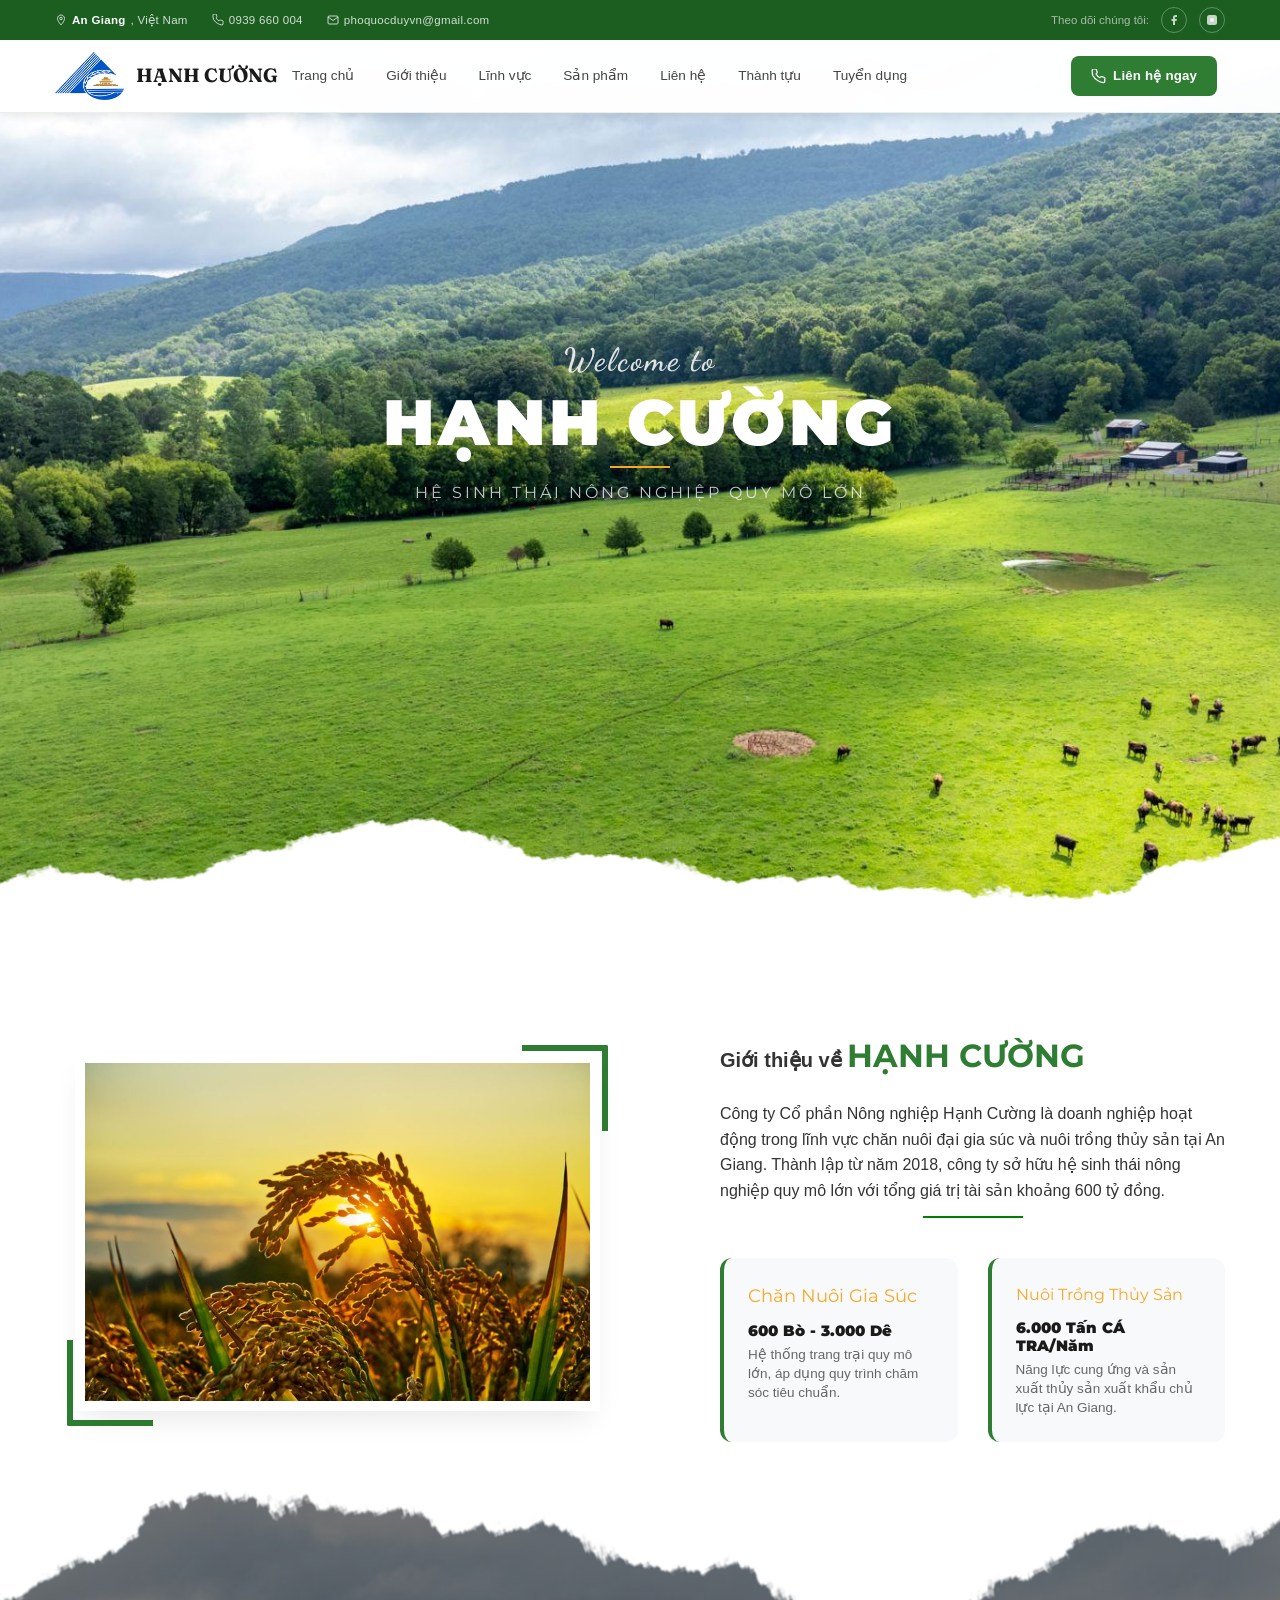
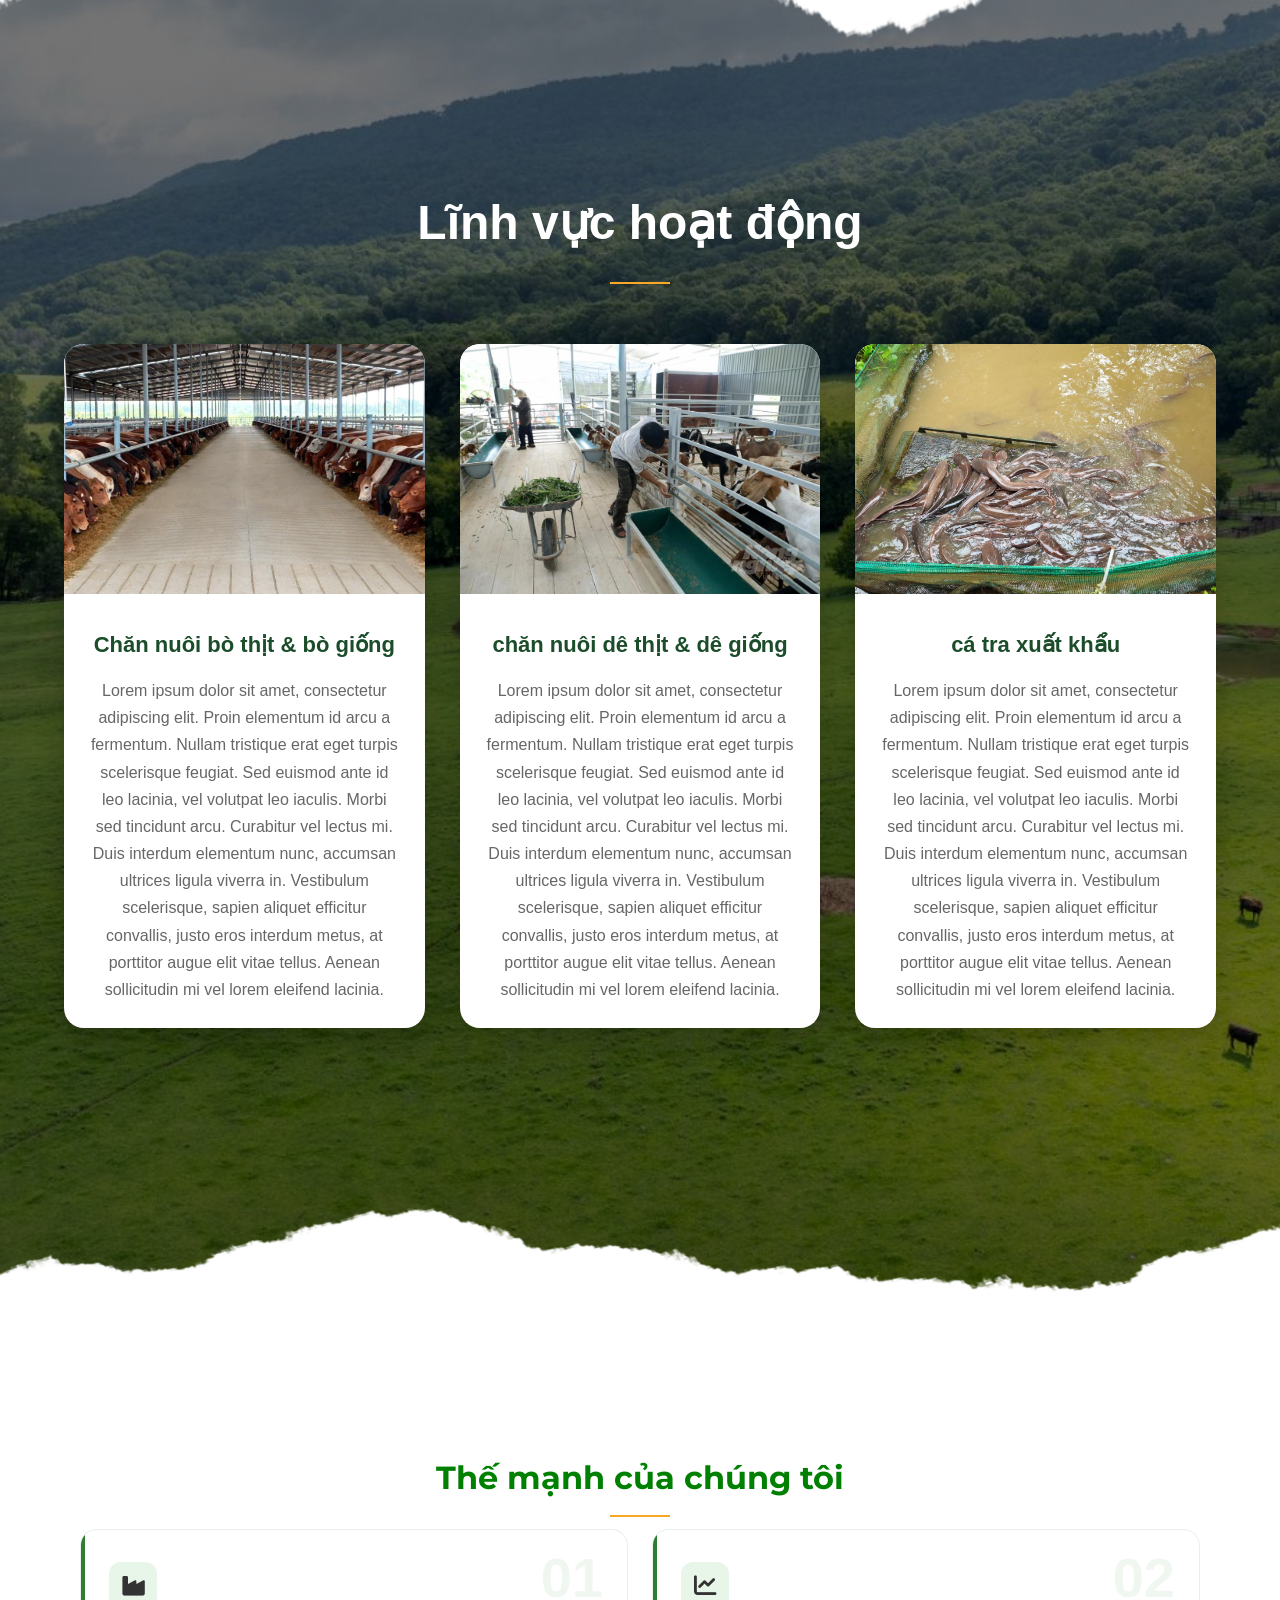
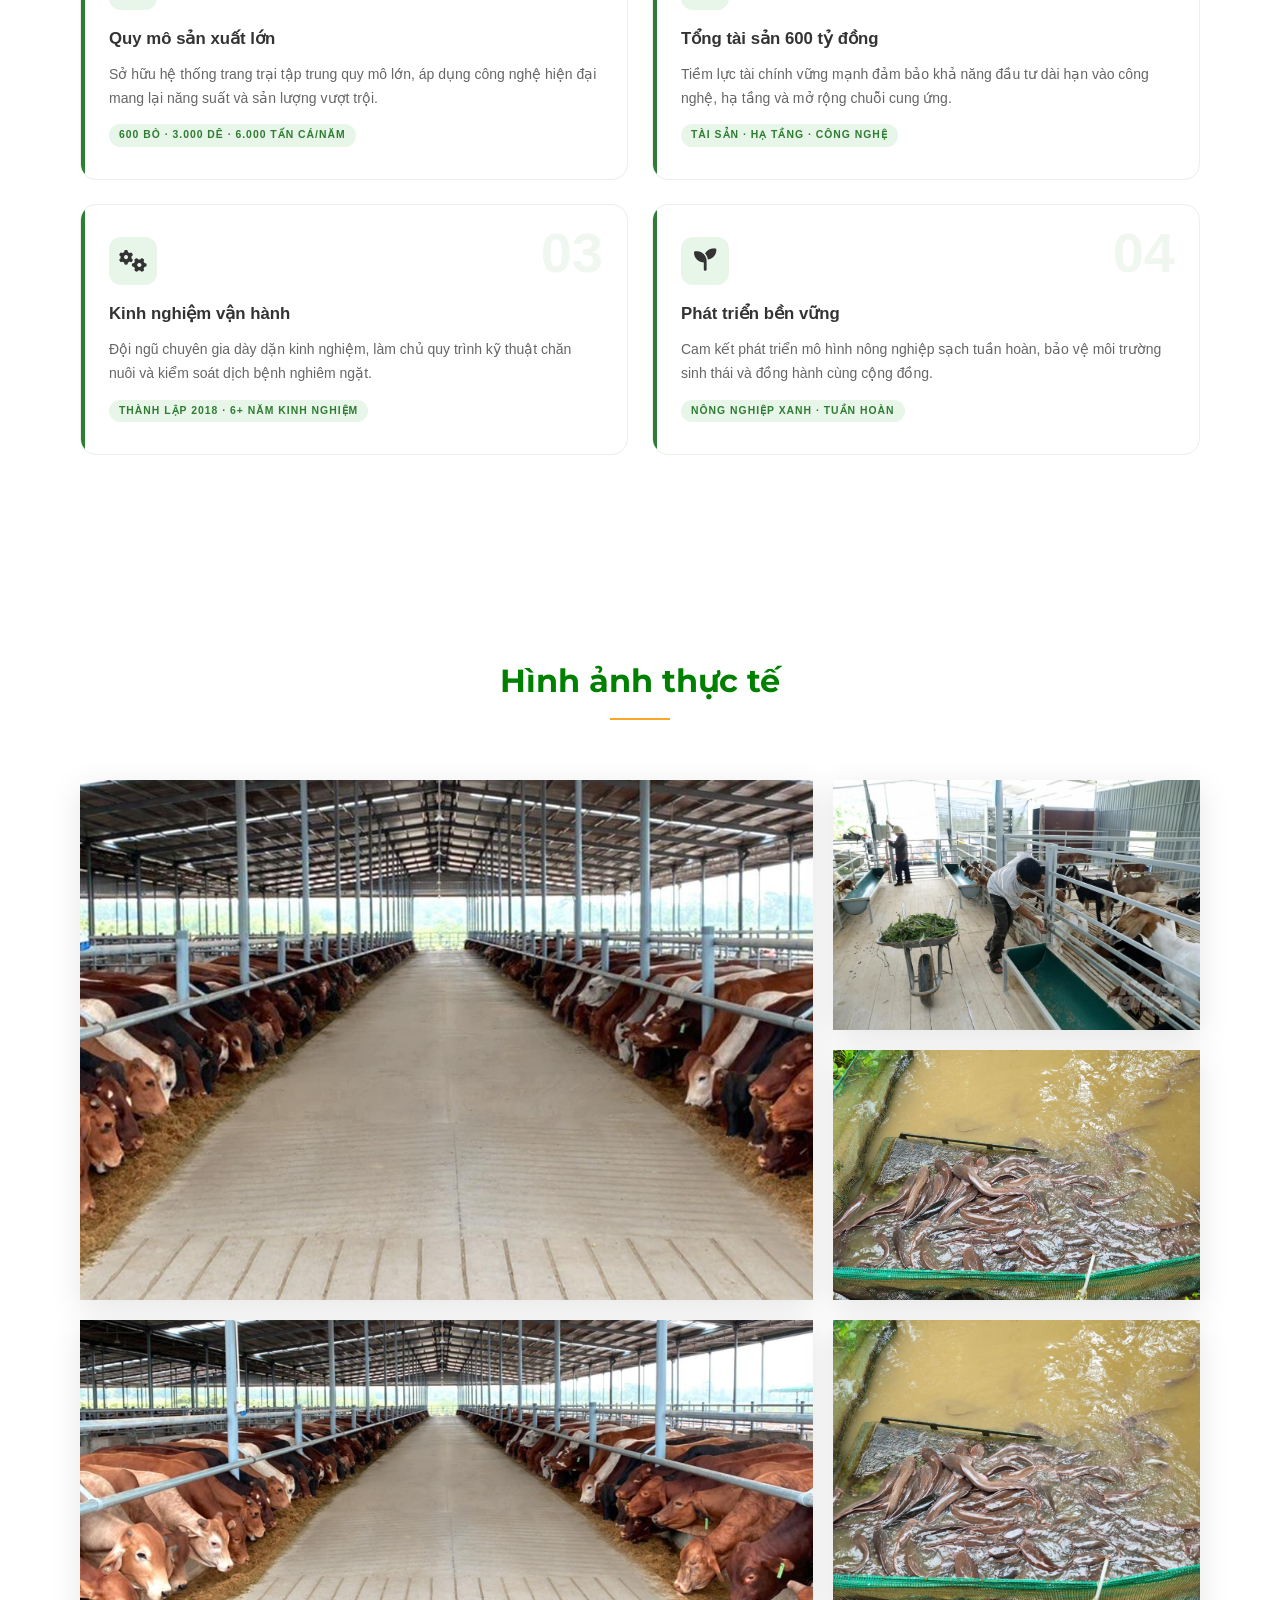
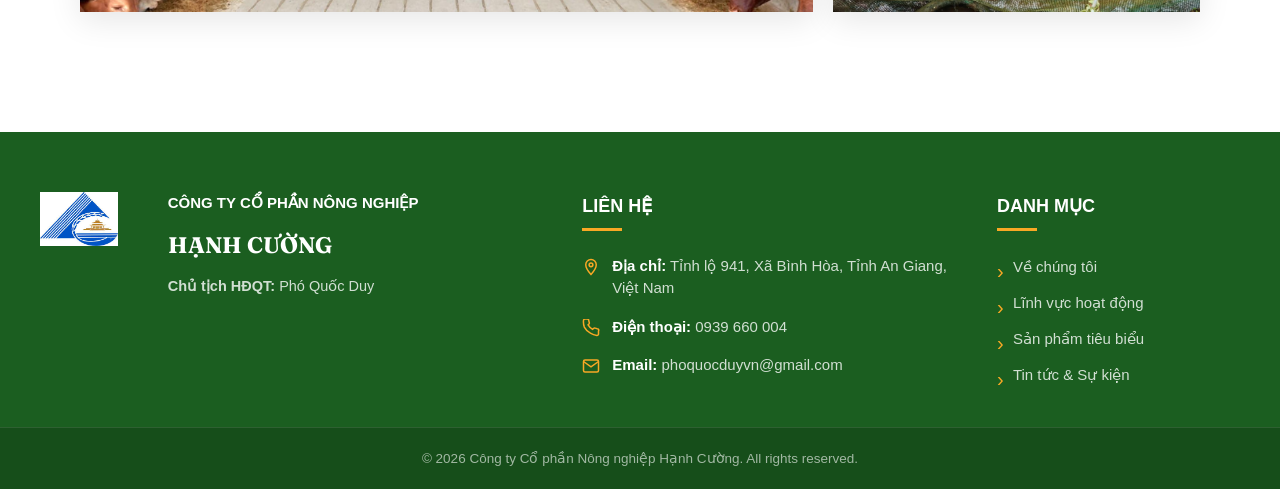
==== commit cb09e6ae: "Refactor fields section to use grid layout and enhance styling; add gallery section with images" ====
--- a/index.html
+++ b/index.html
@@ -16,6 +16,7 @@
 <body>
     <!-- navbar -->
     <header class="header">
+
         <div class="top-bar">
             <div class="top-bar-inner"> 
                 <div class="top-bar-left">
@@ -143,43 +144,41 @@
             <h2>
                 Lĩnh vực hoạt động
             </h2>
-
+    
             <div class="title-divider"></div>
-
-            <div class="fields-list">
-            
-                <div class="field-row">
-                    <div class="field-image" data-aos="fade-right">
-                        <img src="images/cow-transparent.png" alt="Chăn nuôi bò">
-                    </div>
-                    <div class="field-info">
-                        <h3>Chăn nuôi bò</h3>
-                        <p>Hệ thống trang trại chăn nuôi bò thịt và bò giống quy mô lớn, áp dụng quy trình công nghệ hiện đại và nguồn thức ăn dinh dưỡng tiêu chuẩn cao.</p>
-                        <div class="title-divider"></div>
-                    </div>
-                </div>
-
-                <div class="field-row reverse">
-                    <div class="field-image" data-aos="fade-left">
-                        <img src="images/goat-transparent.png" alt="Chăn nuôi dê">
-                    </div>
-                    <div class="field-info">
-                        <h3>Chăn nuôi dê</h3>
-                        <p>Phát triển đàn dê với mô hình chăn thả tự nhiên kết hợp bán công nghiệp, mang lại giá trị kinh tế cao và bền vững cho hệ sinh thái nông nghiệp.</p>
-                        <div class="title-divider"></div>
-                    </div>
-                </div>
-
-                <div class="field-row">
-                    <div class="field-image" data-aos="fade-right">
-                        <img src="images/goat-transparent.png" alt="Nuôi trồng thủy sản">
-                    </div>
-                    <div class="field-info">
-                        <h3>Nuôi trồng thủy sản (Cá tra)</h3>
-                        <p>Vùng nuôi cá tra đạt chuẩn liên kết chuỗi giá trị, năng lực sản xuất vượt trội đáp ứng các tiêu chuẩn khắt khe phục vụ thị trường xuất khẩu.</p>
-                        <div class="title-divider"></div>
-                    </div>
-                </div>
+    
+            <div class="fields-grid">
+    
+                <div class="field-card">
+                    <img src="images/chan-nuoi-bo.jpg  " alt="Chăn nuôi bò">
+                    <div class="field-content">
+                        <h3>Chăn nuôi bò thịt & bò giống</h3>
+                        <p>
+                            Lorem ipsum dolor sit amet, consectetur adipiscing elit. Proin elementum id arcu a fermentum. Nullam tristique erat eget turpis scelerisque feugiat. Sed euismod ante id leo lacinia, vel volutpat leo iaculis. Morbi sed tincidunt arcu. Curabitur vel lectus mi. Duis interdum elementum nunc, accumsan ultrices ligula viverra in. Vestibulum scelerisque, sapien aliquet efficitur convallis, justo eros interdum metus, at porttitor augue elit vitae tellus. Aenean sollicitudin mi vel lorem eleifend lacinia.
+                        </p>
+                    </div>
+                </div>
+    
+                <div class="field-card">
+                    <img src="images/chan-nuoi-de.jpg" alt="Nuôi trồng thủy sản">
+                    <div class="field-content">
+                        <h3>chăn nuôi dê thịt & dê giống</h3>
+                        <p>
+                            Lorem ipsum dolor sit amet, consectetur adipiscing elit. Proin elementum id arcu a fermentum. Nullam tristique erat eget turpis scelerisque feugiat. Sed euismod ante id leo lacinia, vel volutpat leo iaculis. Morbi sed tincidunt arcu. Curabitur vel lectus mi. Duis interdum elementum nunc, accumsan ultrices ligula viverra in. Vestibulum scelerisque, sapien aliquet efficitur convallis, justo eros interdum metus, at porttitor augue elit vitae tellus. Aenean sollicitudin mi vel lorem eleifend lacinia.
+                        </p>
+                    </div>
+                </div>
+    
+                <div class="field-card">
+                    <img src="images/chan-nuoi-ca-tra.jpg" alt="Sản xuất thức ăn">
+                    <div class="field-content">
+                        <h3>cá tra xuất khẩu</h3>
+                        <p>
+                            Lorem ipsum dolor sit amet, consectetur adipiscing elit. Proin elementum id arcu a fermentum. Nullam tristique erat eget turpis scelerisque feugiat. Sed euismod ante id leo lacinia, vel volutpat leo iaculis. Morbi sed tincidunt arcu. Curabitur vel lectus mi. Duis interdum elementum nunc, accumsan ultrices ligula viverra in. Vestibulum scelerisque, sapien aliquet efficitur convallis, justo eros interdum metus, at porttitor augue elit vitae tellus. Aenean sollicitudin mi vel lorem eleifend lacinia.
+                        </p>
+                    </div>
+                </div>
+
             </div>
         </div>
     </section>
@@ -192,7 +191,7 @@
 
             <div class="strengths-grid">
 
-                <div class="strength-card" data-aos="fade-up" data-aos-delay="100">
+                <div class="strength-card" >
                     <span class="card-num">01</span>
 
                     <div class="strength-icon">
@@ -210,7 +209,7 @@
                     </span>
                 </div>
 
-                <div class="strength-card" data-aos="fade-up" data-aos-delay="200">
+                <div class="strength-card" >
                     <span class="card-num">02</span>
 
                     <div class="strength-icon">
@@ -228,7 +227,7 @@
                     </span>
                 </div>
 
-                <div class="strength-card" data-aos="fade-up" data-aos-delay="300">
+                <div class="strength-card" >
                     <span class="card-num">03</span>
 
                     <div class="strength-icon">
@@ -268,6 +267,39 @@
         </div>
     </section>
 
+    <!-- hình ảnh thực tế -->
+    <section class="gallery">
+        <div class="container-gallery">
+
+            <h2>Hình ảnh thực tế</h2>
+            <div class="title-divider"></div>
+
+            <div class="gallery-grid">
+
+                <div class="gallery-item large">
+                    <img src="images/chan-nuoi-bo.jpg" alt="">
+                </div>
+
+                <div class="gallery-item">
+                    <img src="images/chan-nuoi-de.jpg" alt="">
+                </div>
+
+                <div class="gallery-item">
+                    <img src="images/chan-nuoi-ca-tra.jpg" alt="">
+                </div>
+
+                <div class="gallery-item wide">
+                    <img src="images/chan-nuoi-bo.jpg" alt="">
+                </div>
+                
+                <div class="gallery-item">
+                    <img src="images/chan-nuoi-ca-tra.jpg" alt="">
+                </div>
+
+            </div>
+
+        </div>
+    </section>
 
     <footer class="footer">
         <div class="container-footer">
--- a/style.css
+++ b/style.css
@@ -112,7 +112,17 @@
     align-items: center;
     justify-content: space-between;
 }
-
+.container {
+    max-width: 1200px;
+    margin: 0 auto;
+    padding: 0 15px;
+
+    display: flex;
+    align-items: center;
+    gap: 100px;
+
+    justify-content: space-between;
+}
 .logo {
     display: flex;
     align-items: center;
@@ -198,11 +208,14 @@
     letter-spacing: 0.2px;
     transition: background 0.2s;
 
-    transform: translateX(150px);
+    margin-left: auto;
 }
 
 .btn-contact:hover {
     background: var(--primary-hover);
+}
+.btn-contact{
+    margin-left: 150px;
 }
 
 /* header */
@@ -226,7 +239,6 @@
     color: rgba(255, 255, 255, 0.8);
     padding-top: 60px;
     font-size: 15px;
-    margin-top: 50px;
     width: 100%;
 }
 
@@ -477,19 +489,6 @@
 }
 
 
-
-.container {
-    max-width: 1200px;
-    margin: 0 auto;
-    padding: 0 15px;
-
-    display: flex;
-    align-items: center;
-    gap: 100px;
-
-    justify-content: space-between;
-}
-
 .about-picture {
     flex: 1;
     text-align: center;
@@ -503,7 +502,7 @@
     width: 100%;
     max-width: 540px;
     height: auto;
-    border-radius: 32px 0 32px 0;
+    /* border-radius: 32px 0 32px 0; */
     object-fit: cover;
 
     position: relative;
@@ -631,13 +630,69 @@
 
 .fields {
     position: relative;
-    height: 180vh;
-    background: linear-gradient(rgba(0, 0, 0, 0.55), rgba(0, 0, 0, 0.55)), url(images/background-banner-2.jpg) no-repeat center/cover;
+    height: 170vh;
+    background: linear-gradient(rgba(0, 0, 0, 0.55), rgba(0, 0, 0, 0.55)),
+                url(images/background-banner-2.jpg) no-repeat center/cover;
     display: flex;
     justify-content: center;
     align-items: center;
     overflow: visible;
 }
+
+.container-fields {
+    width: 1400px;
+    max-width: 90%;
+    position: relative;
+    z-index: 3;
+    text-align: center;
+}
+
+.container-fields h2 {
+    color: #fff;
+    font-size: 48px;
+    margin-bottom: 20px;
+}
+
+.fields-grid {
+     margin-top: 60px;
+    display: grid;
+    grid-template-columns: repeat(3, 1fr);
+    gap: 35px;
+}
+
+.field-card {
+    background: #fff;
+    border-radius: 20px;
+    overflow: hidden;
+    box-shadow: 0 10px 30px rgba(0,0,0,.2);
+    transition: .4s;
+}
+
+.field-card:hover {
+    transform: translateY(-10px);
+}
+
+.field-card img {
+    width: 100%;
+    height: 250px;
+    object-fit: cover;
+}
+
+.field-content {
+    padding: 25px;
+}
+
+.field-content h3 {
+    color: #1c4d2b;
+    font-size: 22px;
+    margin-bottom: 15px;
+}
+
+.field-content p {
+    color: #666;
+    line-height: 1.7;
+}
+
 
 .fields::after {
     content: '';
@@ -666,94 +721,10 @@
     pointer-events: none;
     z-index: 2;
 }
-
-.container-fields {
-    max-width: 1200px;
-    margin: 0 auto;
-    padding: 0 15px;
-
-    display: flex;
-    flex-direction: column;
-    align-items: center;
-    gap: 20px;
-}
-
-.container-fields h2 {
-    font-family: 'Montserrat', serif;
-    color: white;
-    font-size: 32px;
-    margin-bottom: 12px;
-}
-
-.fields-list {
-    width: 100%;
-    display: flex;
-    flex-direction: column;
-    gap: 40px;
-    /* Khoảng cách giữa các dòng */
-    margin-top: 40px;
-}
-
-/* Từng hàng: Chia đôi 50/50 bằng Flexbox */
-.field-row {
-    display: flex;
-    align-items: center;
-    width: 100%;
-    gap: 60px;
-}
-
-/* Hàng có class .reverse sẽ đảo ảnh sang phải, chữ sang trái */
-.field-row.reverse {
-    flex-direction: row-reverse;
-}
-
-/* Khối chứa ảnh */
-.field-image {
-    flex: 1;
-    display: flex;
-    justify-content: center;
-    align-items: center;
-}
-
-.field-image img {
-    max-width: 100%;
-    height: 220px;
-    /* Định kích thước chiều cao cố định cho 3 ảnh đều nhau */
-    object-fit: contain;
-    /* Giữ nguyên tỷ lệ ảnh trong suốt không bị méo */
-    filter: drop-shadow(0 10px 20px rgba(0, 0, 0, 0.3));
-    /* Tạo bóng đổ mượt cho ảnh tách nền */
-}
-
-/* Khối chứa nội dung mô tả */
-.field-info {
-    flex: 1;
-    text-align: left;
-    /* Căn chữ sát lề trái */
-    color: #ffffff;
-}
-
-.field-info h3 {
-    font-family: 'Montserrat', sans-serif;
-    font-size: 24px;
-    font-weight: 700;
-    margin-bottom: 12px;
-    text-shadow: 2px 2px 4px rgba(0, 0, 0, 0.5);
-    color: var(--secondary-color);
-    /* Lấy màu vàng cam làm điểm nhấn tiêu đề */
-}
-
-.field-info p {
-    font-size: 15px;
-    line-height: 1.6;
-    color: rgba(255, 255, 255, 0.9);
-    text-shadow: 1px 1px 3px rgba(0, 0, 0, 0.5);
-}
-
 /* thế mạnh */
 .strengths {
     padding: 80px 0;
-    background:white;
+    background: white;
 }
 
 .container-strengths {
@@ -764,7 +735,7 @@
 }
 
 
-.container-strengths h2{
+.container-strengths h2 {
     font-family: 'Montserrat', serif;
     font-size: 32px;
     font-weight: 700;
@@ -855,7 +826,59 @@
     border-radius: 20px;
     margin-top: 14px;
 }
-
+/* hình ảnh thực tế */
+.gallery {
+    padding: 120px 0;
+    background: #fff;
+}
+
+.container-gallery {
+    max-width: 1200px;
+    margin: 0 auto;
+    padding: 0 40px;
+}
+
+.container-gallery h2 {
+    font-family: 'Montserrat', serif;
+    font-size: 32px;
+    color: green;
+    text-align: center;
+}
+
+.gallery-grid {
+    margin-top: 60px;
+
+    display: grid;
+    grid-template-columns: 2fr 1fr;
+    grid-template-rows: 250px 250px;
+    gap: 20px;
+}
+
+.gallery-item {
+    overflow: hidden;
+    /* border-radius: 20px; */
+    box-shadow: 0 8px 30px rgba(0,0,0,.1);
+}
+
+.gallery-item.large {
+    grid-row: span 2;
+}
+
+.gallery-item.wide {
+    grid-column: span 1;
+}
+
+.gallery-item img {
+    width: 100%;
+    height: 100%;
+    object-fit: cover;
+
+    transition: .6s;
+}
+
+/* .gallery-item:hover img {
+    transform: scale(1.08);
+} */
 /* about-us */
 .about-us {
     position: relative;
@@ -907,7 +930,8 @@
 /* chúng tôi là ai */
 
 .about-story {
-    background-color: white; /* Màu nền kem nhạt chuẩn theo ảnh thiết kế */
+    background-color: white;
+    /* Màu nền kem nhạt chuẩn theo ảnh thiết kế */
     padding: 100px 0;
     width: 100%;
     overflow: hidden;
@@ -932,7 +956,8 @@
 .story-label {
     font-size: 0.85rem;
     font-weight: 600;
-    color: var(--secondary-color); /* Màu chữ phụ xanh rêu pha đất */
+    color: var(--secondary-color);
+    /* Màu chữ phụ xanh rêu pha đất */
     letter-spacing: 2px;
     text-transform: uppercase;
     display: block;
@@ -943,7 +968,8 @@
     font-family: 'Fraunces', Georgia, serif;
     font-size: 2.8rem;
     font-weight: 700;
-    color: green; /* Màu tối trầm sang trọng */
+    color: green;
+    /* Màu tối trầm sang trọng */
     line-height: 1.25;
     margin-bottom: 28px;
 }
@@ -978,7 +1004,8 @@
 }
 
 .story-link:hover i {
-    transform: translateX(6px); /* Hiệu ứng mũi tên dịch chuyển nhẹ khi hover */
+    transform: translateX(6px);
+    /* Hiệu ứng mũi tên dịch chuyển nhẹ khi hover */
 }
 
 /* Khối ảnh bố cục đè lớp chồng nhau (Overlapping UI) */
@@ -1021,6 +1048,7 @@
     left: 0;
     z-index: 2;
 }
+
 /* tầm nhìn  */
 .vm-section {
     padding: 100px 0;
@@ -1030,7 +1058,8 @@
 
 /* Nền xám nhạt cho section Sứ mệnh để tách biệt với Tầm nhìn */
 .vm-bg-light {
-    background-color: white; /* Sử dụng biến màu của bạn */
+    background-color: white;
+    /* Sử dụng biến màu của bạn */
 }
 
 /* Container chính */
@@ -1058,7 +1087,8 @@
 .vm-label {
     font-size: 0.85rem;
     font-weight: 600;
-    color: var(--secondary-color); /* Màu vàng cam từ style_2.css */
+    color: var(--secondary-color);
+    /* Màu vàng cam từ style_2.css */
     letter-spacing: 2px;
     text-transform: uppercase;
     display: block;
@@ -1069,7 +1099,7 @@
     font-family: 'Fraunces', Georgia, serif;
     font-size: 2.8rem;
     font-weight: 700;
-    color: var(--primary-hover); 
+    color: var(--primary-hover);
     line-height: 1.25;
     margin-bottom: 28px;
 }
@@ -1132,16 +1162,16 @@
     flex: 1;
     max-width: 560px;
     width: 100%;
-    height: 480px; 
+    height: 480px;
     border-radius: 24px;
-    
+
     /* 1. BỎ thuộc tính overflow: hidden cũ đi để border có thể lọt ra ngoài */
-    overflow: visible; 
-    
-    position: relative;
-    
+    overflow: visible;
+
+    position: relative;
+
     /* 2. Thêm padding để tạo khoảng trống an toàn cho đường viền */
-    padding: 20px; 
+    padding: 20px;
 }
 
 /* --- Tấm ảnh bên trong --- */
@@ -1151,56 +1181,58 @@
     object-fit: cover;
     display: block;
     transition: transform 0.6s ease;
-    
+
     /* 3. Đưa border-radius từ khối cha xuống trực tiếp tấm ảnh */
-    border-radius: 0; 
-    
+    border-radius: 0;
+
     /* Đảm bảo ảnh nằm trên đường viền trang trí nếu cần */
     position: relative;
-    z-index: 2; 
+    z-index: 2;
 }
 
 /* --- Đường viền trang trí ở góc dưới bên phải --- */
 .vm-image-content::after {
     content: '';
     position: absolute;
-    
+
     /* 4. Đẩy sát ra ngoài rìa khung padding của khối cha */
-    bottom: 5px; 
-    right: 5px;  
-    
+    bottom: 5px;
+    right: 5px;
+
     width: 60px;
     height: 60px;
-    
-    border-bottom: 4px solid var(--primary-color); 
+
+    border-bottom: 4px solid var(--primary-color);
     border-right: 4px solid var(--primary-color);
-    
-    border-radius: 0 0 2px 0; 
-    
+
+    border-radius: 0 0 2px 0;
+
     pointer-events: none;
     z-index: 1;
 }
+
 .vm-image-content::before {
     content: '';
     position: absolute;
-    
+
     /* Đẩy sát ra ngoài rìa khung padding phía trên và bên trái */
-    top: 5px; 
-    left: 5px;  
-    
+    top: 5px;
+    left: 5px;
+
     width: 60px;
     height: 60px;
-    
+
     /* Tạo đường viền ở cạnh trên và cạnh trái */
-    border-top: 4px solid var(--primary-color); 
+    border-top: 4px solid var(--primary-color);
     border-left: 4px solid var(--primary-color);
-    
+
     /* Bo góc vuông nhẹ cho đồng bộ */
-    border-radius: 2px 0 0 0; 
-    
+    border-radius: 2px 0 0 0;
+
     pointer-events: none;
     z-index: 1;
 }
+
 .vm-mission-wrapper {
     border-left: 2px solid #e0e0e0;
     padding-left: 20px;
@@ -1209,12 +1241,454 @@
 /* Điểm nhấn màu sắc cho từ khóa đầu dòng */
 .vm-desc .vm-highlight {
     font-weight: 700;
-    color: var(--primary-hover); /* Hoặc dùng var(--secondary-color) để lấy màu cam nhạt tạo điểm nhấn */
+    color: var(--primary-hover);
+    /* Hoặc dùng var(--secondary-color) để lấy màu cam nhạt tạo điểm nhấn */
     display: inline-block;
     margin-right: 4px;
 }
+
 .vm-mission-wrapper {
-    border-left: 3px solid var(--secondary-color); /* Sử dụng màu vàng cam để làm nổi bật đường line dọc */
+    border-left: 3px solid var(--secondary-color);
+    /* Sử dụng màu vàng cam để làm nổi bật đường line dọc */
     padding-left: 24px;
     margin-top: 10px;
 }
+
+
+
+/* fields */
+.fields-section {
+    padding: 100px 0;
+    background-color: #ffffff;
+    overflow: hidden;
+}
+
+.fields-container {
+    max-width: 1200px;
+    margin: 0 auto;
+    padding: 0 40px;
+    display: flex;
+    align-items: center;
+    justify-content: space-between;
+    gap: 80px;
+}
+
+/* Lệnh đảo ngược (Hình trái - Chữ phải) */
+.fields-container.fields-reverse {
+    flex-direction: row-reverse;
+}
+
+/* --- Khối chữ (Tầm nhìn / Sứ mệnh) --- */
+.fields-text-content {
+    flex: 1;
+    max-width: 540px;
+}
+
+.fields-label {
+    font-size: 0.85rem;
+    font-weight: 600;
+    color: var(--secondary-color);
+    /* Màu vàng cam từ style_2.css */
+    letter-spacing: 2px;
+    text-transform: uppercase;
+    display: block;
+    margin-bottom: 16px;
+}
+
+.fields-heading {
+    font-family: 'Fraunces', Georgia, serif;
+    font-size: 2.8rem;
+    font-weight: 700;
+    color: var(--primary-hover);
+    line-height: 1.25;
+    margin-bottom: 28px;
+}
+
+.fields-desc {
+    font-size: 1.05rem;
+    color: var(--text-color);
+    line-height: 1.8;
+    text-align: justify;
+    margin-bottom: 24px;
+}
+
+.fields-image-content {
+    flex: 1;
+    max-width: 560px;
+    width: 100%;
+    height: 480px;
+    border-radius: 24px;
+
+    /* 1. BỎ thuộc tính overflow: hidden cũ đi để border có thể lọt ra ngoài */
+    overflow: visible;
+
+    position: relative;
+
+    /* 2. Thêm padding để tạo khoảng trống an toàn cho đường viền */
+    padding: 20px;
+}
+
+/* --- Tấm ảnh bên trong --- */
+.fields-image-content img {
+    width: 100%;
+    height: 100%;
+    object-fit: cover;
+    display: block;
+    transition: transform 0.6s ease;
+
+    /* 3. Đưa border-radius từ khối cha xuống trực tiếp tấm ảnh */
+    border-radius: 0;
+
+    /* Đảm bảo ảnh nằm trên đường viền trang trí nếu cần */
+    position: relative;
+    z-index: 2;
+}
+
+/* --- Đường viền trang trí ở góc dưới bên phải --- */
+.fields-image-content::after {
+    content: '';
+    position: absolute;
+
+    /* 4. Đẩy sát ra ngoài rìa khung padding của khối cha */
+    bottom: 5px;
+    right: 5px;
+
+    width: 60px;
+    height: 60px;
+
+    border-bottom: 4px solid var(--primary-color);
+    border-right: 4px solid var(--primary-color);
+
+    border-radius: 0 0 2px 0;
+
+    pointer-events: none;
+    z-index: 1;
+}
+
+.fields-image-content::before {
+    content: '';
+    position: absolute;
+
+    /* Đẩy sát ra ngoài rìa khung padding phía trên và bên trái */
+    top: 5px;
+    left: 5px;
+
+    width: 60px;
+    height: 60px;
+
+    /* Tạo đường viền ở cạnh trên và cạnh trái */
+    border-top: 4px solid var(--primary-color);
+    border-left: 4px solid var(--primary-color);
+
+    /* Bo góc vuông nhẹ cho đồng bộ */
+    border-radius: 2px 0 0 0;
+
+    pointer-events: none;
+    z-index: 1;
+}
+
+.fields-mission-wrapper {
+    border-left: 2px solid #e0e0e0;
+    padding-left: 20px;
+}
+
+/* Điểm nhấn màu sắc cho từ khóa đầu dòng */
+.fields-desc .fields-highlight {
+    font-weight: 700;
+    color: var(--primary-hover);
+    /* Hoặc dùng var(--secondary-color) để lấy màu cam nhạt tạo điểm nhấn */
+    display: inline-block;
+    margin-right: 4px;
+}
+
+.fields-mission-wrapper {
+    border-left: 3px solid var(--secondary-color);
+    /* Sử dụng màu vàng cam để làm nổi bật đường line dọc */
+    padding-left: 24px;
+    margin-top: 10px;
+}
+
+
+/* updating */
+.updating {
+    position: relative;
+    height: 120vh;
+    background: url(images/background-banner-2.jpg) no-repeat center/cover;
+    display: flex;
+    justify-content: center;
+    align-items: center;
+    overflow: visible;
+}
+
+.banner-content-updating .welcome-label-updating {
+    font-family: 'Dancing Script', cursive;
+    font-size: 2rem;
+    font-weight: 600;
+    color: rgba(255, 255, 255, 0.85);
+    letter-spacing: 2px;
+    display: block;
+    margin-bottom: 4px;
+}
+
+.banner-content-updating {
+    text-align: center;
+    color: white;
+    z-index: 1;
+    transform: translateY(-120px);
+}
+
+.banner-content-updating h1 {
+    font-family: 'Montserrat', sans-serif;
+    font-size: 4rem;
+    font-weight: 900;
+    color: #ffffff;
+    letter-spacing: 4px;
+    text-transform: uppercase;
+    line-height: 1;
+}
+
+
+
+
+
+
+
+
+
+
+
+
+/* reponsive */
+/* Thêm đoạn code Responsive này vào cuối file style.css của bạn */
+
+/* Bố cục cho Màn hình Tablet (iPad, màn hình vừa) */
+@media (max-width: 1024px) {
+
+    .container,
+    .container-story,
+    .vm-container,
+    .fields-container {
+        flex-direction: column;
+        gap: 50px;
+    }
+
+    .vm-container.vm-reverse,
+    .field-row.reverse,
+    .field-row {
+        flex-direction: column;
+        gap: 30px;
+    }
+
+    .footer-grid {
+        grid-template-columns: repeat(2, 1fr);
+    }
+
+    .btn-contact {
+        transform: translateX(0);
+        /* Đặt lại nút liên hệ đúng vị trí */
+    }
+
+    .about-content,
+    .about-picture {
+        width: 100%;
+        max-width: 100%;
+    }
+
+    .story-images {
+        height: 450px;
+        max-width: 100%;
+    }
+
+    .img-box.top-right {
+        width: 70%;
+        height: 65%;
+    }
+
+    .img-box.bottom-left {
+        width: 70%;
+        height: 55%;
+    }
+}
+
+/* Bố cục cho Điện thoại di động (Mobile) */
+@media (max-width: 768px) {
+
+    /* Top Bar & Header */
+    .top-bar-left {
+        display: none;
+        /* Ẩn bớt thông tin phụ cho gọn màn hình */
+    }
+
+    .top-bar-inner {
+        justify-content: center;
+    }
+
+    .header {
+        position: relative;
+        /* Tránh che khuất nội dung khi navbar mở rộng */
+        overflow: hidden;
+    }
+
+    .navbar {
+        flex-direction: column;
+        height: auto;
+        padding: 15px 0;
+        gap: 20px;
+    }
+
+    /* Tạo thanh menu có thể trượt ngang trên Mobile */
+    .nav-menu {
+        overflow-x: auto;
+        width: 100%;
+        justify-content: flex-start;
+        padding-bottom: 10px;
+        white-space: nowrap;
+    }
+
+    .nav-menu::-webkit-scrollbar {
+        height: 4px;
+    }
+
+    .nav-menu::-webkit-scrollbar-thumb {
+        background-color: var(--primary-color);
+        border-radius: 4px;
+    }
+
+    .nav-menu li a {
+        font-size: 0.95rem;
+        padding: 8px 12px;
+    }
+
+    /* Các phần Banner */
+    .banner-content h1,
+    .banner-content-about-us h1,
+    .banner-content-updating h1 {
+        font-size: 2.2rem;
+        letter-spacing: 2px;
+    }
+
+    .banner-content p,
+    .banner-content-about-us p {
+        font-size: 0.85rem;
+        letter-spacing: 1px;
+    }
+
+    .banner,
+    .about-us,
+    .updating {
+        height: 80vh;
+        min-height: 500px;
+    }
+
+    .banner-content,
+    .banner-content-updating {
+        transform: translateY(0);
+    }
+
+    /* Lưới (Grid) */
+    .stats-grid {
+        flex-direction: column;
+        gap: 15px;
+    }
+
+    .strengths-grid {
+        grid-template-columns: 1fr;
+    }
+
+    /* Footer */
+    .footer-grid {
+        grid-template-columns: 1fr;
+        text-align: center;
+        gap: 40px;
+    }
+
+    .footer-logo-col {
+        justify-content: center;
+    }
+
+    .footer-col h4::after {
+        left: 50%;
+        transform: translateX(-50%);
+    }
+
+    .footer-links li a::before {
+        display: none;
+    }
+
+    .footer-links li a {
+        padding-left: 0;
+    }
+
+    .footer-contact li {
+        justify-content: center;
+        text-align: center;
+    }
+
+    /* Font chữ tiêu đề trang con */
+    .story-heading,
+    .vm-heading,
+    .fields-heading,
+    .container-strengths h2,
+    .about-content h2 span {
+        font-size: 2.2rem;
+    }
+
+    /* Khung Hình Ảnh */
+    .vm-image-content,
+    .fields-image-content {
+        height: auto;
+        min-height: 350px;
+        padding: 10px;
+    }
+
+    /* Bo góc viền trang trí nhỏ lại */
+    .vm-image-content::after,
+    .vm-image-content::before,
+    .fields-image-content::after,
+    .fields-image-content::before {
+        width: 40px;
+        height: 40px;
+    }
+
+    /* Fix lỗi lề và margin */
+    .container,
+    .container-story,
+    .container-fields,
+    .container-strengths {
+        padding-left: 20px;
+        padding-right: 20px;
+    }
+
+    .about {
+        margin-top: 0;
+        padding-top: 40px;
+    }
+}
+
+/* Bố cục cho Điện thoại di động màn hình siêu nhỏ (Mobile Small) */
+@media (max-width: 480px) {
+    .img-box.top-right {
+        width: 85%;
+        height: 60%;
+    }
+
+    .img-box.bottom-left {
+        width: 85%;
+        height: 50%;
+    }
+
+    .story-images {
+        height: 320px;
+    }
+
+    .about-picture img,
+    .about-picture video {
+        box-shadow: 0 0 0 5px #ffffff, 0 10px 20px rgba(0, 0, 0, 0.1);
+    }
+
+    .banner-content h1,
+    .banner-content-about-us h1,
+    .banner-content-updating h1 {
+        font-size: 1.8rem;
+    }
+}
